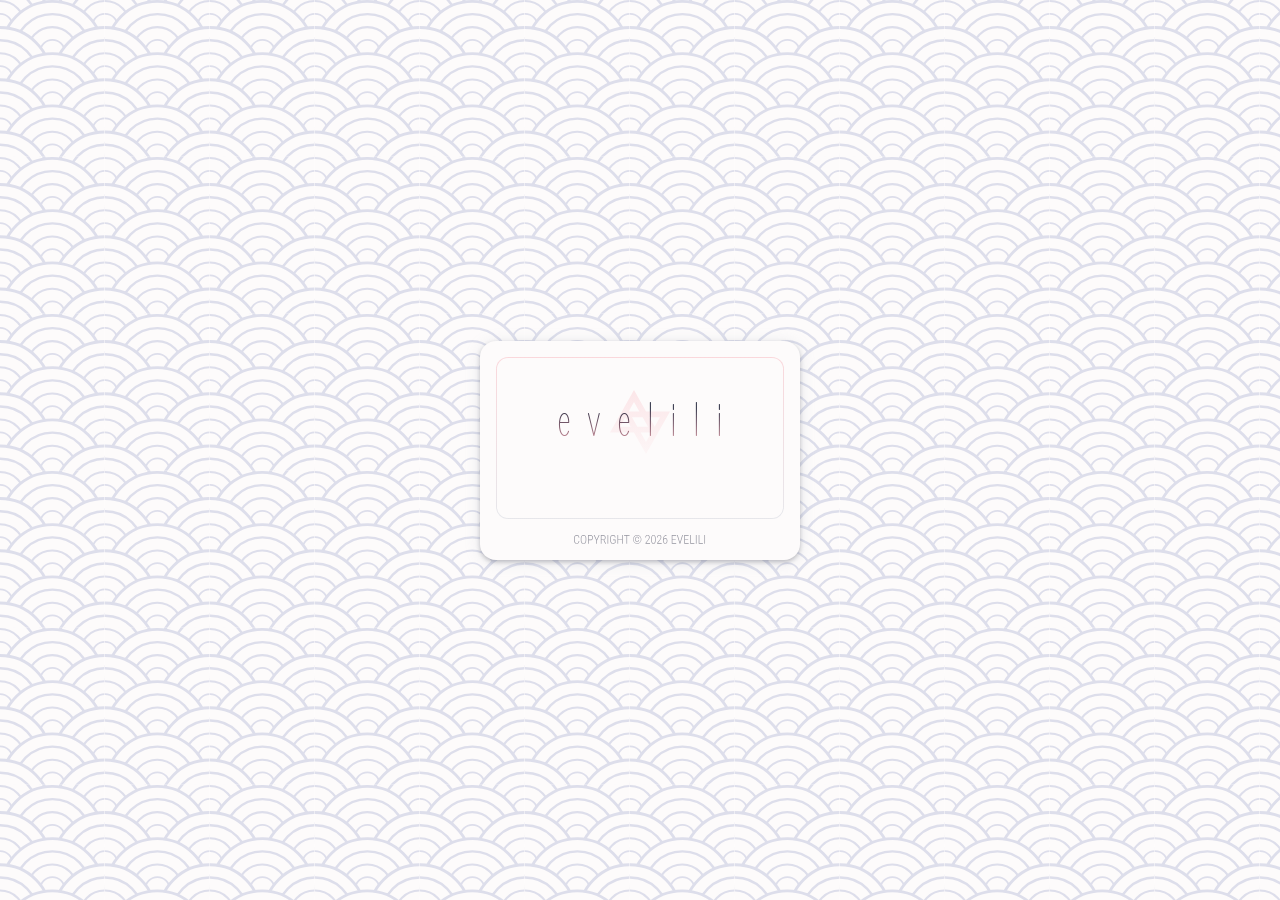
==== index.html @ 87960b1d "main page done" ====
<!DOCTYPE html>
<html>
    <head>
        <meta charset="UTF-8">
        <meta name="viewport" content="width=device-width,initial-scale=1.0">
        <title>Home</title>

        <link rel="preload" href="/assets/bg_pattern.svg" as="image">
        <link rel="preload" href="/assets/logo.svg" as="image">

        <link rel="preload" href="/style.css" as="style">
        <link rel="stylesheet" href="/style.css">

        <link rel="preconnect" href="https://fonts.googleapis.com">
        <link rel="preconnect" href="https://fonts.gstatic.com" crossorigin>
        <link href="https://fonts.googleapis.com/css2?family=Roboto+Condensed:wght@100..900&family=Zen+Loop&display=swap" rel="stylesheet">

        <link rel="icon" href="/assets/logo_icon.svg">

        <script src="/components/card.js" type="text/javascript" defer blocking="render"></script>
    </head>
    <body>
        <main>
            <div class="pagebody">
                
                <card-component class="small">
                    <span slot="title">evelili</span>
                    <a slot="body" href="#">about</a>
                    <a slot="body" href="#">end of elysium</a>
                    <a slot="body" href="#">blog</a>
                    <a slot="body" href="#">faq</a>
                </card-component>

            </div>
        </main>
    </body>
</html>
---- style.css ----
:root, :host {
    --trans-dur: 0.15s;

    --col-light: #FDFBFB;
    --col-midlight: #DDDEEB;
    --col-mid: #8D99AE;
    --col-middark: #94949F;
    --col-dark: #2B2D42;
    --col-accent: #F14F63;

    --col-accent-50: #F14F6380;

    --size-small: 320px;
    --size-med: 480px;
    --size-large: 720px;
}

body {
    margin: 0;
    font-family: 'Roboto Condensed', sans-serif;
    background-image: url(/assets/bg_pattern.svg);
    background-repeat: repeat;
    max-height: 100vh;
    overflow-y: hidden;
}

h1 {
    margin: 0;
    font-size: 48px;
    letter-spacing: 0.33em;
    margin-right: -0.33em;
    font-family: 'Zen Loop', sans-serif;
    font-weight: 400;
    background-image: linear-gradient(var(--col-dark) 25%, var(--col-accent-50));
    color: transparent;
    background-clip: text;
    text-align: center;
}

p {
    margin: 0;
    padding: 0;
}

main {
    box-sizing: border-box;
    height: 100vh;
    overflow-y: scroll;
}

.pagebody {
    box-sizing: border-box;
    display: flex;
    flex-direction: column;
    align-items: center;
    justify-content: center;
    padding: 24px;
    min-height: 100vh;
}

card-component {
    align-content: center;
    justify-items: center;
    min-width: min(100%, var(--size-small));
    width: auto;

    &.small::part(card) {
        max-width: var(--size-small);
    }

    &.medium::part(card) {
        max-width: var(--size-med);
    }

    &.large::part(card) {
        max-width: var(--size-large);
    }
}

.pagecard {
    background-color: var(--col-light);
    border-radius: 16px;
    padding: 16px;
    box-shadow: 0px 2px 16px 0px #8D99Ae33, 0px 2px 4px 0px #14152240;
    display: flex;
    flex-direction: column;
    align-items: center;
    gap: 16px;
    flex-grow: 1;

    box-sizing: border-box;

    min-width: min(100%, var(--size-small));
    width: min(100%, var(--size-small));

    transition: width var(--trans-dur) ease-out;

    &.show-content {
        transition-delay: var(--trans-dur);
        width: calc-size(auto, size);
        @starting-style {
            width: min(100%, var(--size-small));
        }
    }
}

.card-wrapper {
    border-radius: 12px;
    padding: 32px;
    display: flex;
    flex-direction: column;
    align-items: center;
    gap: 32px;
    flex-grow: 1;

    box-sizing: border-box;
    width: 100%;

    border: 1px solid transparent;
    background:
        linear-gradient(var(--col-light), var(--col-light)) padding-box,
        linear-gradient(#f14f6333, #8d99ae33) border-box;
}

.card-title {
    height: 64px;
    background-image: url(/assets/logo.svg);
    background-repeat: no-repeat;
    background-position: center;
    align-content: center;

    h1 {
        opacity: 0;
        transition: opacity var(--trans-dur) ease-out;
    }

    &.show-content {
        h1 {
            transition-delay: var(--trans-dur);
            opacity: 1;
            @starting-style {
                opacity: 0;
            }
        }
    }
}

.card-body {
    display: flex;
    flex-direction: column;
    align-items: center;
    gap: 16px;
    transition: height var(--trans-dur) ease-out, opacity var(--trans-dur) ease-out, width var(--trans-dur) ease-out;
    height: 0px;
    overflow-y: clip;
    opacity: 0;

    ::slotted(a) {
        text-decoration: none;
        font-family: 'Zen Loop', sans-serif;
        font-size: 32px;
        font-weight: 400;

        background-image: linear-gradient(var(--col-dark), var(--col-mid));
        color: transparent;
        background-clip: text;
        text-align: center;
    }

    &.show-content {
        transition-delay: var(--trans-dur);
        height: calc-size(fit-content, size);
        opacity: 1;

        @starting-style {
            height: 0px;
            opacity: 0;
        }
    }
}

a {
    @media(hover: hover) and (pointer: fine) {
        &:hover {
            background-image: linear-gradient(var(--col-dark) 25%, var(--col-accent-50));
        }
    }

    &:active {
        background-image:
            linear-gradient(var(--col-dark) 25%, var(--col-accent-50)),
            linear-gradient(#2b2d4200, var(--col-mid));
        text-decoration: underline;
        text-decoration-thickness: 1px;
        text-underline-offset: 4px;
    }
}
---- style.css ----
:root, :host {
    --trans-dur: 0.15s;

    --col-light: #FDFBFB;
    --col-midlight: #DDDEEB;
    --col-mid: #8D99AE;
    --col-middark: #94949F;
    --col-dark: #2B2D42;
    --col-accent: #F14F63;

    --col-accent-50: #F14F6380;

    --size-small: 320px;
    --size-med: 480px;
    --size-large: 720px;
}

body {
    margin: 0;
    font-family: 'Roboto Condensed', sans-serif;
    background-image: url(/assets/bg_pattern.svg);
    background-repeat: repeat;
    max-height: 100vh;
    overflow-y: hidden;
}

h1 {
    margin: 0;
    font-size: 48px;
    letter-spacing: 0.33em;
    margin-right: -0.33em;
    font-family: 'Zen Loop', sans-serif;
    font-weight: 400;
    background-image: linear-gradient(var(--col-dark) 25%, var(--col-accent-50));
    color: transparent;
    background-clip: text;
    text-align: center;
}

p {
    margin: 0;
    padding: 0;
}

main {
    box-sizing: border-box;
    height: 100vh;
    overflow-y: scroll;
}

.pagebody {
    box-sizing: border-box;
    display: flex;
    flex-direction: column;
    align-items: center;
    justify-content: center;
    padding: 24px;
    min-height: 100vh;
}

card-component {
    align-content: center;
    justify-items: center;
    min-width: min(100%, var(--size-small));
    width: auto;

    &.small::part(card) {
        max-width: var(--size-small);
    }

    &.medium::part(card) {
        max-width: var(--size-med);
    }

    &.large::part(card) {
        max-width: var(--size-large);
    }
}

.pagecard {
    background-color: var(--col-light);
    border-radius: 16px;
    padding: 16px;
    box-shadow: 0px 2px 16px 0px #8D99Ae33, 0px 2px 4px 0px #14152240;
    display: flex;
    flex-direction: column;
    align-items: center;
    gap: 16px;
    flex-grow: 1;

    box-sizing: border-box;

    min-width: min(100%, var(--size-small));
    width: min(100%, var(--size-small));

    transition: width var(--trans-dur) ease-out;

    &.show-content {
        transition-delay: var(--trans-dur);
        width: calc-size(auto, size);
        @starting-style {
            width: min(100%, var(--size-small));
        }
    }
}

.card-wrapper {
    border-radius: 12px;
    padding: 32px;
    display: flex;
    flex-direction: column;
    align-items: center;
    gap: 32px;
    flex-grow: 1;

    box-sizing: border-box;
    width: 100%;

    border: 1px solid transparent;
    background:
        linear-gradient(var(--col-light), var(--col-light)) padding-box,
        linear-gradient(#f14f6333, #8d99ae33) border-box;
}

.card-title {
    height: 64px;
    background-image: url(/assets/logo.svg);
    background-repeat: no-repeat;
    background-position: center;
    align-content: center;

    h1 {
        opacity: 0;
        transition: opacity var(--trans-dur) ease-out;
    }

    &.show-content {
        h1 {
            transition-delay: var(--trans-dur);
            opacity: 1;
            @starting-style {
                opacity: 0;
            }
        }
    }
}

.card-body {
    display: flex;
    flex-direction: column;
    align-items: center;
    gap: 16px;
    transition: height var(--trans-dur) ease-out, opacity var(--trans-dur) ease-out, width var(--trans-dur) ease-out;
    height: 0px;
    overflow-y: clip;
    opacity: 0;

    ::slotted(a) {
        text-decoration: none;
        font-family: 'Zen Loop', sans-serif;
        font-size: 32px;
        font-weight: 400;

        background-image: linear-gradient(var(--col-dark), var(--col-mid));
        color: transparent;
        background-clip: text;
        text-align: center;
    }

    &.show-content {
        transition-delay: var(--trans-dur);
        height: calc-size(fit-content, size);
        opacity: 1;

        @starting-style {
            height: 0px;
            opacity: 0;
        }
    }
}

a {
    @media(hover: hover) and (pointer: fine) {
        &:hover {
            background-image: linear-gradient(var(--col-dark) 25%, var(--col-accent-50));
        }
    }

    &:active {
        background-image:
            linear-gradient(var(--col-dark) 25%, var(--col-accent-50)),
            linear-gradient(#2b2d4200, var(--col-mid));
        text-decoration: underline;
        text-decoration-thickness: 1px;
        text-underline-offset: 4px;
    }
}
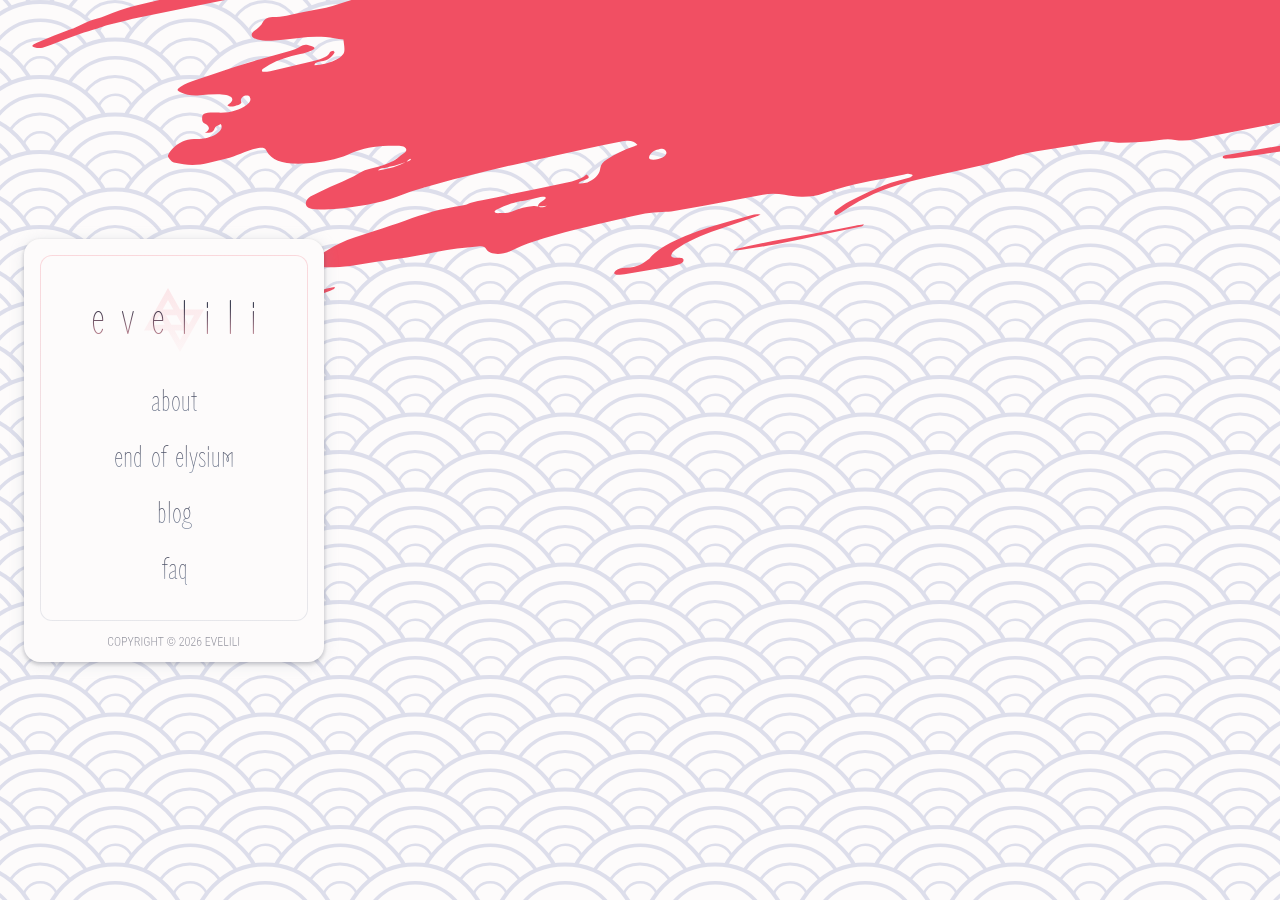
==== commit 3e8f2364: "eoe subsite initial work - also reworked splashes on main site to be inline svg bc it stopped the fl" ====
--- a/index.html
+++ b/index.html
@@ -7,6 +7,7 @@
 
         <link rel="preload" href="/assets/bg_pattern.svg" as="image">
         <link rel="preload" href="/assets/logo.svg" as="image">
+        <!-- <link rel="preload" href="/assets/header_splash.svg" as="image"> -->
 
         <link rel="preload" href="/style.css" as="style">
         <link rel="stylesheet" href="/style.css">
@@ -21,14 +22,38 @@
     </head>
     <body>
         <main>
+            <div class="splash">
+                <svg width="2771" height="373" viewBox="0 0 2771 373" fill="none" xmlns="http://www.w3.org/2000/svg">
+                    <g clip-path="url(#clip0_2047_1234)">
+                        <g clip-path="url(#clip1_2047_1234)">
+                        <path d="M2907.08 -64.9619C2907.23 -63.2765 2907.38 -61.542 2907.53 -59.8567C2901.94 -54.7241 2892.98 -52.4928 2882.4 -52.1671C2874.1 -51.9408 2865.75 -52.1605 2857.7 -52.6058C2840.46 -53.5461 2822.59 -52.0837 2805.45 -52.9336C2804.62 -52.9611 2803.69 -52.8296 2802.76 -52.8481C2790.9 -52.7612 2779.16 -52.6341 2767.31 -52.5473C2753.06 -52.4506 2738.81 -52.4537 2724.58 -52.2584C2719.07 -52.177 2713.32 -51.2749 2708.1 -51.5673C2701.51 -51.9412 2695.08 -51.6789 2688.45 -51.3491C2683.07 -51.0784 2677.39 -50.5328 2672.4 -51.6942C2671.02 -52.0234 2668.96 -51.8428 2667.3 -51.748C2641.48 -50.8398 2615.65 -49.9316 2589.83 -49.0224C2588.06 -48.9688 2586.26 -49.3108 2584.59 -49.4144C2585.24 -51.518 2588.31 -52.087 2590.52 -53.029C2595.03 -54.9219 2594.86 -56.9535 2589.6 -57.5438C2585.72 -57.9529 2581.46 -57.8804 2577.4 -57.9248C2570.21 -58.0456 2564.17 -55.77 2557.63 -54.3992C2551.4 -53.1061 2550.5 -51.4292 2554.05 -48.8925C2554.38 -48.6723 2554.51 -48.3834 2554.97 -47.9246C2551.77 -47.6445 2548.87 -47.4411 2546.09 -47.1481C2536.4 -46.1023 2533.73 -44.5198 2534.24 -39.919C2534.3 -39.176 2534.78 -38.4193 2534.33 -37.6799C2533.52 -36.2115 2533.04 -34.5711 2531.27 -33.3677C2528.32 -31.4114 2528.26 -29.7088 2529.36 -27.8561C2531.44 -24.2925 2535.94 -21.689 2542.91 -20.4505C2548.73 -19.3602 2555.03 -18.6629 2561.32 -18.0643C2576.54 -16.5467 2591.95 -15.2466 2607.27 -13.7391C2616.18 -12.8695 2624.15 -11.0689 2631.03 -8.47416C2639.42 -5.31165 2641.12 -0.166064 2635.32 4.88617C2633.19 6.72 2630.11 8.38744 2627.13 9.99641C2624.15 11.6547 2620.27 12.4437 2616.1 12.3087C2610.36 12.1113 2605.14 13.1662 2599.97 14.6176C2593.57 16.4746 2587.27 18.1744 2580.08 19.1531C2564.96 21.123 2549.97 23.4321 2534.86 25.552C2529.21 26.3453 2523.42 26.7511 2517.66 27.5042C2511.28 28.3615 2510.09 28.9654 2509.53 32.0607C2508.82 35.9182 2505.13 38.9372 2498.38 41.4247C2487.7 45.4051 2478 49.8489 2469.4 54.9957C2464.46 57.9743 2457.47 60.1338 2449.24 60.0037C2445.07 59.9683 2440.91 59.9823 2436.77 60.1443C2407.74 61.2833 2378.91 63.5528 2349.99 67.0799C2348.65 67.2459 2347.3 67.3143 2346.06 67.3725C2342.34 67.5986 2338.61 67.8732 2334.89 68.0993C2333.44 68.1758 2331.99 68.203 2330.22 68.2576C2330.39 66.6446 2330.79 65.2116 2330.77 63.8645C2330.78 61.6153 2329.47 60.8813 2324.78 60.7919C2321.76 60.7558 2318.66 60.9271 2315.55 61.0491C2306.95 61.4518 2298.35 61.9029 2289.65 62.2645C2261.76 63.452 2234.05 64.1762 2206.08 66.72C2202.57 67.0275 2198.93 67.0452 2195.58 66.8392C2190.45 66.438 2187.7 64.7304 2187.07 62.2389C2186.62 60.6798 2187.98 59.5622 2191.02 58.6973C2202.7 55.3797 2214.37 52.0118 2225.93 48.6047C2231.4 46.9769 2231.7 44.4042 2226.59 43.103C2223.83 42.3952 2220.78 42.0128 2217.91 41.3644C2214.19 40.491 2210.12 40.2976 2205.9 40.8161C2200.55 41.4833 2195.76 41.4525 2191.96 39.6368C2187.81 42.0974 2182.5 42.0618 2177.52 42.1972C2159.97 42.6325 2142.57 44.7025 2125.32 47.2589C2109.6 49.5312 2093.91 52.1016 2078.16 54.0769C2049.35 57.6935 2020.51 60.9628 1991.68 64.4314C1978.09 66.0679 1964.42 67.9623 1950.85 69.7479C1949.51 69.9149 1948.19 70.3296 1946.67 70.7122C1956.49 73.5999 1965.79 76.4336 1975.18 79.1091C1982.01 81.0595 1988.83 82.9596 1995.85 84.6944C1999.14 85.5046 2003.01 85.7656 2003.23 88.1938C2003.29 88.8885 2005.21 89.4198 2006.3 90.0231C2008.92 91.4429 2011.84 92.7356 2014.05 94.2402C2016.6 96.0154 2020.1 96.7579 2024.44 96.3793C2028.15 96.0546 2032.06 95.5132 2035.31 94.5807C2070.03 84.8526 2106.42 77.3787 2143.29 70.7602C2145.85 70.2862 2148.51 69.8534 2151.1 69.6774C2152.24 69.6283 2153.64 70.2042 2154.31 70.696C2154.64 70.9163 2153.48 71.8675 2152.68 72.2366C2149.55 73.4087 2146.44 74.6301 2142.98 75.581C2112.04 84.5784 2079.82 92.0393 2047.83 99.8283C2043.35 100.92 2038.98 102.05 2034.3 103.259C2036.41 104.871 2038.08 106.125 2039.86 107.368C2041.3 108.44 2043.21 108.873 2046.32 108.751C2053.48 108.475 2060.14 107.393 2066.97 105.747C2077.26 103.25 2088.13 101.401 2098.76 99.3233C2100.91 98.8859 2103.07 98.6467 2105.23 98.3089C2116.93 96.4864 2128.74 94.7062 2140.43 92.8343C2148.74 91.5086 2156.94 90.0933 2165.43 89.601C2157.59 91.5849 2149.75 93.4691 2141.55 94.9337C2120.26 98.843 2098.83 102.513 2077.53 106.373C2069.44 107.828 2061.36 109.434 2053.28 110.989C2053.2 111.246 2053.12 111.503 2053.14 111.75C2056.09 112.192 2059.04 112.633 2062 113.124C2066.85 113.898 2071.51 114.79 2074.7 116.759C2075.68 117.371 2076.78 117.976 2078.17 118.404C2080.74 119.227 2082.08 120.309 2082.43 121.927C2082.64 123.206 2082.36 124.729 2085.65 125.441C2087.44 124.485 2089.12 123.539 2090.92 122.683C2094.02 121.263 2097.38 121.569 2100.25 122.267C2101.52 122.555 2102.64 123.406 2102.7 124.101C2102.78 126.191 2095.4 131.131 2091.13 132.153C2086.33 133.272 2081.09 134.029 2076.86 135.548C2071.01 137.658 2064.96 138.637 2058.42 138.808C2041.6 139.229 2025.21 138.613 2008.99 137.533C2001.78 137.066 1997.54 134.989 1997.23 131.42C1997.03 129.24 1998.19 126.941 1999.03 124.72C1999.29 124.048 2000.25 123.215 2001.35 122.669C2008.26 119.568 2015.16 116.369 2024.65 115.539C2028.89 115.168 2033.08 114.303 2037.8 113.59C2035.32 110.261 2033.6 107.166 2027.81 105.174C2020.31 107.478 2012.81 109.781 2005.32 112.134C2002.69 112.964 2001.64 114.054 2002.6 115.518C2004.52 118.497 2004.43 118.654 1998.51 119.921C1985.03 122.847 1971.44 125.682 1957.86 128.518C1948.76 130.411 1939.28 131.44 1930.45 133.91C1922.93 136.015 1914.69 135.736 1907.13 134.949C1901.99 134.4 1899.32 132.435 1900.37 130.196C1901.6 127.591 1904.52 125.289 1909.5 124.003C1922.43 120.726 1935.57 117.58 1948.72 114.483C1964.42 110.814 1980.14 107.293 1995.95 103.763C1999.32 103.019 2002.81 102.465 2006.06 101.631C2011.66 100.193 2012.26 98.6925 2007.95 97.0212C2002.03 94.6917 1995.7 92.5979 1989.68 90.3267C1984.95 88.5923 1980.07 88.6703 1974.4 90.4634C1962.15 94.2817 1949.78 98.0096 1937.52 101.728C1929.41 104.184 1922.5 107.236 1916.25 110.729C1913.47 112.27 1910.59 113.87 1907.49 115.24C1903.08 117.174 1900.28 117.219 1896.49 115.602C1892.39 113.912 1891.84 112.313 1895.59 110.037C1898.16 108.464 1901.47 107.026 1904.68 105.746C1914.03 101.982 1924.39 99.1288 1935.21 96.7351C1946.94 94.1122 1958.9 91.6683 1970.75 89.1843C1973.31 88.662 1975.63 87.8589 1975.52 86.5702C1975.45 85.8274 1973.82 85.021 1972.43 84.5931C1963.05 82.0162 1953.68 79.4897 1944.1 77.0801C1938.46 75.6252 1932.43 74.5038 1926.89 72.9412C1920.91 71.265 1914.56 71.1215 1907.46 72.091C1892.35 74.1112 1877.22 76.033 1862.09 77.9041C1844.9 80.0053 1827.7 81.9092 1810.63 84.1996C1793.76 86.4728 1776.88 88.3984 1759.68 89.3511C1749.33 89.906 1738.92 90.9664 1728.64 92.4133C1705 95.6778 1681.49 99.2808 1657.98 102.834C1639.19 105.674 1620.5 108.457 1601.83 111.487C1586.44 113.981 1571.21 116.96 1555.81 119.454C1528.64 123.877 1501.68 128.579 1475.72 134.994C1460.75 138.699 1445.89 142.396 1430.9 145.952C1419.79 148.572 1408.35 149.771 1396.87 149.276C1393.83 149.142 1390.96 148.344 1388.29 147.628C1385.94 146.985 1385.74 145.804 1387.61 144.591C1388.99 143.672 1390.79 142.866 1392.06 141.955C1392.75 141.496 1392.9 140.833 1393.75 139.81C1390.87 140.261 1389.03 140.572 1386.47 140.996C1391.02 137.202 1396.99 135.182 1404.95 134.636C1435.88 132.682 1465.35 127.01 1494.52 120.415C1536.25 110.926 1577.25 100.351 1620.25 92.5461C1624.35 91.7891 1628.49 90.3787 1631.89 88.8328C1634.99 87.413 1638.25 86.5791 1641.94 85.907C1658.95 82.9218 1676.06 79.9285 1693.06 76.9438C1708.64 74.2345 1724.1 71.4349 1739.68 68.7739C1741.42 68.4727 1744.32 68.2197 1745.18 68.6433C1748.88 70.5173 1753.4 69.8224 1758.03 69.2181C1786.3 65.2999 1814.6 61.8277 1843.22 59.5261C1846.94 59.2516 1850.62 58.5795 1854.12 58.1239C1854.91 56.4067 1856.84 54.69 1853.34 53.8473C1848.12 52.6049 1843.02 51.2531 1836.31 51.8397C1821.24 53.2066 1806.27 54.5644 1791.9 58.0671C1789.46 58.6798 1785.85 58.9967 1783.63 58.5902C1780.36 58.0278 1777.37 58.339 1774.07 58.7763C1764.94 60.1246 1755.69 61.3826 1746.54 62.7312C1743.56 63.1412 1741.18 63.2 1738.7 62.2182C1736.86 61.4794 1733.7 60.9571 1731.1 61.0839C1717.85 61.8424 1704.51 62.6589 1691.3 63.814C1656.09 66.8904 1621.05 70.7513 1586.17 75.0988C1572.38 76.803 1558.47 78.3684 1544.69 80.2708C1516.02 84.276 1487.46 88.4188 1458.81 92.5718C1442.88 94.9128 1426.96 97.2035 1411.06 99.7912C1394.13 102.569 1377.46 105.774 1360.53 108.502C1344.93 110.964 1329.19 113.038 1313.75 116.086C1274.28 123.88 1234.68 131.437 1195.1 139.142C1188.24 140.49 1181.63 140.968 1175.08 139.892C1170.12 139.077 1164.93 139.18 1159.49 140.006C1146.55 141.985 1133.51 142.725 1120.51 142.763C1117.5 142.777 1114.45 142.493 1111.91 141.966C1107.04 140.994 1102.03 140.832 1096.6 141.706C1076.59 144.904 1056.58 148.1 1036.68 151.337C1028.88 152.618 1021.32 154.178 1014.03 156.413C1005.43 159.113 996.498 161.742 987.424 163.882C966.934 168.621 946.208 173.129 925.482 177.637C900.062 183.155 877.53 190.817 858.994 201.327C852.76 204.919 846.947 208.723 841.026 212.387C839.546 213.315 837.859 214.211 836.073 215.216C833 213.337 834.202 211.634 836.36 210.098C840.562 207.034 844.555 203.887 849.629 201.247C858.088 196.812 867.286 192.562 876.387 188.47C885.6 184.319 895.914 180.92 907.121 178.243C908.347 177.935 909.884 177.701 910.669 177.183C911.654 176.548 913.012 175.381 912.551 174.921C911.876 174.281 909.759 173.917 908.081 173.714C907.025 173.606 905.519 174.138 904.292 174.394C898.564 175.594 892.967 176.982 887.127 177.942C864.657 181.604 843.026 186.441 823.148 193.423C816.484 195.753 808.788 196.975 801.272 196.733C795.544 196.584 789.853 195.783 784.671 194.837C777.692 193.549 770.701 193.261 762.92 194.69C753.093 196.548 743.264 198.356 733.436 200.164C713.676 203.788 693.916 207.414 674.037 210.899C670.248 211.579 666.188 211.634 662.158 211.937C656.486 212.433 650.559 212.5 645.132 213.475C636.325 215.043 627.766 217.14 619.202 219.137C590.036 225.881 560.863 232.476 533.773 241.486C525.781 244.132 518.162 247.345 511.271 250.743C501.394 255.553 489.7 254.977 486.161 249.043C484.576 246.435 483.184 245.907 477.31 246.52C463.911 247.991 450.265 248.934 437.185 251.725C420.855 255.25 404.237 258 387.374 260.273C374.931 261.959 362.66 264.331 350.114 265.977C343.22 266.879 335.963 267.213 329.008 267.322C322.979 267.399 317.864 266.048 316.475 263.173C315.073 260.248 315.107 257.099 320.483 254.282C323.566 252.664 326.326 250.975 328.991 249.244C336.068 244.529 344.569 240.64 354.373 237.387C360.95 235.213 367.736 233.122 374.303 230.95C384.82 227.483 395.561 224.198 405.635 220.471C423.274 213.984 441.515 208.395 462.387 205.523C463.926 205.337 465.784 205.126 466.671 204.598C470.925 202.079 476.578 201.336 482.102 200.204C512.042 193.991 541.972 187.779 571.791 181.377C575.78 180.529 579.36 178.718 582.766 177.222C584.278 176.591 585.011 175.527 586.384 174.509C589.942 177.194 589.588 177.925 585.176 179.808C582.773 180.867 579.305 181.57 578.429 183.445C585.285 183.445 587.621 182.791 591.565 180.249C597.485 176.535 599.832 172.435 600.285 168.15C600.623 164.873 602.858 161.882 607.199 159.205C615.095 154.32 623.536 149.687 634.363 146.243C635.484 145.896 636.477 145.458 637.494 145.071C633.571 140.669 629.437 139.882 620.033 141.752C608.276 144.078 596.519 146.404 584.975 148.912C560.885 154.163 536.9 159.455 513.034 164.888C497.936 168.304 483.068 172.05 468.104 175.706C463.313 176.873 458.404 177.902 453.742 179.209C434.649 184.623 415.1 189.428 397.5 196.41C378.7 203.796 356.271 206.655 334.215 209.033C327.919 209.682 321.456 209.449 315.189 209.247C309.346 209.058 306.271 207.13 305.915 204.313C305.55 201.249 307.05 198.172 311.924 195.698C320.008 191.696 328.185 187.684 336.909 183.975C344.73 180.644 352.459 177.323 358.975 173.307C362.531 171.148 366.724 169.183 372.049 168.219C380.652 166.718 387.157 163.752 393.66 160.736C395.16 160.055 396.217 159.115 397.39 158.263C399.635 156.568 401.668 154.743 404.119 153.08C408.436 150.055 406.121 146.163 399.22 145.816C393.889 145.533 388.287 145.723 382.802 146.003C369.654 146.752 358.261 149.696 348.268 154.465C346.78 155.194 345.063 155.844 343.343 156.443C331.219 160.5 318.112 162.844 304.436 163.539C283.616 164.56 272.041 160.627 266.738 151.201C266.493 150.724 266.236 150.197 265.888 149.728C264.475 147.854 262.561 147.422 258.349 148.089C253.019 148.905 248.471 150.5 244.16 152.326C239.543 154.277 234.825 156.238 229.655 157.739C223.058 159.664 215.892 160.989 209.186 162.775C196.874 165.948 185.684 165.328 175.071 162.859C173.365 162.459 172.042 161.576 171.132 160.705C169.896 159.665 169.069 158.538 168.342 157.354C167.977 156.686 167.802 155.902 168.055 155.232C170.312 150.14 174.691 145.511 182.572 141.577C185.96 139.882 189.626 138.963 194.089 138.921C195.862 138.917 197.535 138.971 199.298 138.966C212.794 138.686 225.194 130.56 220.778 124.054C218.889 125.068 216.877 125.843 215.72 126.843C214.751 127.677 214.638 128.736 214.097 129.683C212.748 132.147 211.335 132.67 204.897 132.834C210.833 129.268 209.74 126.317 204.715 123.56C203.189 122.744 202.342 121.37 202.232 120.131C201.718 114.282 202.679 112.201 216.449 112.596C216.654 112.577 216.861 112.61 217.067 112.591C229.726 113.333 239.123 110.214 246.584 105.018C250.31 102.444 251.215 99.7183 249.817 96.8934C248.916 94.9247 244.477 95.3125 242.827 96.6556C241.666 97.5562 241.133 98.7017 240.915 99.7195C240.678 100.54 241.268 101.387 241.341 102.229C241.42 104.271 238.165 105.154 235.111 105.92C232.161 106.678 229.075 107.147 227.354 105.3C228.046 104.79 228.73 104.33 229.309 103.831C235.342 99.058 232.088 95.1469 221.627 94.4634C220.16 94.3911 218.6 94.3286 217.035 94.3653C211.342 94.6126 205.521 94.7216 199.849 95.2177C192.1 95.8948 186.179 94.7642 181.092 92.5116C176.552 90.5617 176.444 89.3718 180.58 86.713C184.713 84.0048 189.942 81.8998 195.706 80.0474C201.787 78.1178 207.741 76.0993 213.702 73.9805C228.734 68.6207 244.101 63.6317 260.263 59.2234C270.427 56.4867 280.575 53.6022 290.516 50.6855C293.656 49.7623 296.669 48.4995 299.155 47.1839C304.824 44.1907 305.13 44.1139 311.123 46.0377C315.196 47.3799 315.716 48.5827 311.713 50.3816C308.306 51.8782 304.265 53.2301 300.174 54.0869C288.539 56.6513 278.119 59.9597 269.371 64.6699C266.887 66.0349 264.625 67.5316 262.684 69.05C261.903 69.6678 261.602 70.9425 262.258 71.3842C263.029 71.8659 265.315 71.7664 266.973 71.7221C268.015 71.7304 269.127 71.4328 270.149 71.1944C285.039 67.7456 299.932 64.3967 314.6 60.8172C322.037 59.0179 328.582 56.5486 330.072 52.1235C330.239 51.6593 332.182 51.24 333.394 50.8345C333.758 51.4514 334.855 52.1051 334.484 52.6371C331.79 56.3177 329.627 60.1038 320.071 61.4878C316.983 61.9069 314.394 63.2316 314.459 65.1738C329.074 64.4968 343.385 58.0513 344.268 51.5318C344.84 47.3864 343.753 43.2865 343.419 39.4194C340.05 38.9647 337.212 38.6144 334.472 38.154C323.172 36.2945 311.418 36.3229 298.975 37.9596C290.029 39.1418 280.943 39.8861 271.849 40.6801C266.588 41.1398 261.853 40.5552 257.592 39.4286C251.309 37.7304 250.007 34.6988 253.762 31.273C254.629 30.4982 256.024 29.7773 256.891 29.0026C258.535 27.5101 260.169 26.0191 261.492 24.5049C262.339 23.4814 262.656 22.3556 263.399 21.2918C265.911 17.9749 268.836 16.8207 275.606 16.9783C280.713 17.0813 285.101 16.1481 289.803 15.0883C297.346 13.3807 304.902 11.7211 312.685 10.3415C321.81 8.74509 330.585 6.87971 338.765 4.01747C349.671 0.217066 361.355 -2.95143 373.759 -5.08358C380.724 -6.29248 387.128 -6.80237 392.267 -4.00425C395.32 -2.37325 400.019 -2.18532 404.952 -2.8653C407.731 -3.25808 409.83 -4.19065 409.823 -5.43905C409.953 -8.74658 409.867 -12.0355 409.381 -15.2894C409.116 -17.064 406.528 -18.1366 402.561 -18.3393C397.861 -18.5777 393.247 -18.973 388.443 -19.2023C366.917 -20.2189 345.605 -18.8558 324.277 -14.1946C313.142 -11.7732 301.675 -9.67197 290.323 -7.53092C277.834 -5.19132 265.083 -3.4778 252.154 -3.74631C246.528 -3.90364 241.17 -3.28562 235.861 -2.17253C204.37 4.17553 172.667 10.3926 141.294 16.8794C129.847 19.2284 118.878 22.2351 107.791 25.1022C104.125 26.021 101.027 27.4912 97.4817 28.6002C91.6144 30.4607 85.2899 31.9625 79.6462 34.0041C69.963 37.4471 60.7149 41.2021 51.2533 44.7757C48.4272 45.8219 45.6133 46.9172 42.5581 47.6341C39.0955 48.4863 33.5088 47.7252 32.6777 46.4993C31.4744 44.7063 34.5098 43.7417 36.9108 42.6335C37.2133 42.4569 37.6202 42.3216 38.0172 42.1867C48.4789 38.0765 58.7188 33.8347 69.2993 29.8644C80.073 25.8257 88.2171 20.1696 100.978 17.4061C102.409 17.0818 103.486 16.3886 104.901 15.9144C115.092 12.2777 124.494 7.95994 136.143 5.49392C144.212 3.78975 151.923 1.61691 159.886 -0.176973C171.815 -2.86824 183.859 -5.51857 196.036 -7.9317C206.769 -10.0685 217.294 -12.286 227.095 -15.5901C229.214 -16.275 231.55 -16.9281 233.92 -17.2349C238.341 -17.822 241.768 -19.0697 245.057 -20.6566C249.259 -22.6715 253.45 -24.6859 257.639 -26.7498C259.034 -27.4707 260.209 -28.2729 261.487 -29.0841C260.728 -29.5168 260.269 -29.9269 259.961 -29.8996C255.538 -29.363 252.012 -30.4035 248.132 -30.7632C241.945 -31.3217 235.588 -31.4652 229.242 -30.2616C223.919 -29.2469 218.834 -27.9538 213.647 -26.6506C200.605 -23.4142 187.573 -20.1773 174.66 -16.8016C158.899 -12.6768 143.369 -8.1733 127.486 -4.28817C114.545 -1.10935 101.806 -0.445931 90.943 -4.59062C85.4503 -6.65749 85.0305 -7.91984 88.6791 -11.4342C93.5698 -16.1575 100.855 -19.7399 109.857 -22.6751C120.374 -26.1408 130.555 -29.7783 140.744 -33.4654C150.323 -36.9487 159.897 -40.5327 169.254 -44.1466C173.277 -45.6978 177.506 -47.2652 180.877 -49.1584C183.651 -50.749 185.449 -52.8042 187.054 -54.7427C187.615 -55.4407 186.683 -56.6081 185.59 -57.1618C184.063 -57.9773 182.153 -57.2603 180.346 -56.5039C174.319 -53.9794 167.899 -53.6184 161.65 -54.9694C154.122 -56.6093 152.613 -60.7229 158.33 -64.3191C160.304 -65.5397 163.134 -66.486 165.771 -67.3662C171.025 -69.0742 176.501 -70.6515 181.768 -72.3105C184.304 -73.131 187.134 -74.0774 185.944 -75.771C184.759 -77.3657 181.7 -76.7487 179.126 -76.3742C175.642 -75.8202 172.265 -75.1754 168.782 -74.571C161.706 -73.3042 157.768 -74.3576 156.738 -77.8143C155.724 -81.121 158.59 -84.068 163.682 -86.5111C166.768 -88.0303 170.277 -89.5349 174.028 -90.6621C182.143 -93.0692 185.93 -96.1971 184.713 -100.486C184.705 -100.685 184.482 -100.865 184.242 -101.194C180.536 -101.869 176.948 -101.305 173.214 -100.03C168.152 -98.3893 162.983 -96.8887 157.684 -95.5265C150.467 -93.6469 143.115 -92.056 136 -90.1856C126.743 -87.7283 117.122 -85.889 107.255 -84.527C102.014 -83.8186 96.6316 -83.5482 91.3421 -83.2865C86.8971 -83.047 83.7846 -84.0735 82.9161 -85.7454C81.9002 -87.755 84.5915 -89.0889 87.7239 -90.2119C91.1524 -91.4102 94.8146 -92.4289 98.3602 -93.5379C100.184 -94.097 101.891 -94.7464 103.714 -95.3549C101.082 -95.6741 98.7245 -95.3182 96.8286 -95.5523C93.5649 -95.9657 91.0034 -95.5422 88.0726 -94.5373C83.6242 -93.0501 79.167 -92.8596 75.094 -94.2017C72.3144 -95.1576 69.4129 -95.0034 65.8315 -94.291C60.7144 -93.2946 55.3525 -92.7765 50.0969 -92.1676C46.8001 -91.8291 43.5521 -92.0946 42.6853 -93.7171C41.3357 -96.0963 37.6827 -96.1761 33.4631 -95.7072C29.9524 -95.3017 26.4821 -94.6482 23.0904 -94.1019C20.7344 -93.6965 18.3825 -93.1913 16.0211 -92.9343C10.0318 -92.362 6.93565 -93.2397 5.15502 -95.8312C4.43657 -96.817 4.24022 -97.8983 3.43113 -98.827C2.05074 -100.404 0.461158 -100.715 -3.3117 -99.8857C-7.09452 -99.0553 -10.8655 -98.1767 -14.4147 -97.1676C-29.9462 -92.7135 -45.2544 -88.0793 -60.8964 -83.8158C-67.1002 -82.1248 -74.0848 -81.1646 -80.7374 -79.8842C-81.9648 -79.6276 -83.2968 -79.4113 -84.6268 -79.1444C-88.2121 -78.5319 -91.8762 -77.5627 -95.4972 -77.3457C-112.148 -76.2407 -123.884 -71.2194 -133.717 -64.7167C-136.562 -62.8191 -136.329 -61.3412 -133.802 -59.7147C-132.024 -58.5212 -129.589 -57.9357 -126.347 -57.8184C-114.657 -57.3422 -102.999 -58.5104 -91.5299 -60.5622C-85.079 -61.7245 -78.6319 -62.9877 -72.1829 -64.2005C-69.6235 -64.6734 -67.8387 -64.3803 -66.9089 -63.2634C-66.0856 -62.2363 -66.9368 -61.3126 -68.9766 -60.7349C-72.115 -59.7611 -75.2389 -58.689 -78.6148 -57.9949C-88.3207 -55.9482 -98.1172 -53.8433 -108.063 -52.1246C-118.417 -50.321 -128.864 -48.5087 -139.38 -47.3907C-152.267 -46.0142 -161.031 -48.6953 -165.138 -54.1284C-167.134 -56.7013 -165.988 -59.0489 -162.451 -61.4557C-159.203 -63.5875 -155.965 -65.7189 -153.027 -67.8726C-148.827 -70.9866 -143.855 -73.6188 -137.821 -75.9446C-129.369 -79.2297 -121.47 -82.9667 -115.298 -87.3517C-112.76 -89.1725 -110.039 -90.2581 -105.509 -90.705C-99.6225 -91.2691 -95.1052 -93.1126 -93.0771 -96.1356C-91.3299 -98.6858 -92.9139 -100.196 -97.7693 -100.97C-99.2419 -101.191 -100.938 -101.592 -101.723 -102.173C-105.928 -105.052 -107.195 -105.29 -114.43 -103.609C-122.186 -101.783 -129.814 -99.8671 -137.454 -98.0011C-142.042 -96.9014 -143.19 -97.0004 -145.64 -98.7846C-146.52 -99.4064 -147.219 -100.145 -148.012 -100.924C-147.215 -101.393 -146.736 -101.785 -145.921 -102.056C-133.663 -105.824 -121.764 -110.11 -108.922 -113.181C-94.0483 -116.777 -80.5157 -121.457 -65.8651 -125.233C-62.3121 -126.144 -59.2464 -126.861 -55.1623 -126.569C-47.9475 -126.101 -42.4624 -128.777 -42.2812 -132.64C-45.2606 -133.428 -48.7447 -132.873 -51.8283 -132.354C-69.3552 -129.374 -86.898 -126.542 -103.459 -122.048C-106.204 -121.309 -108.679 -121.043 -110.638 -122.12C-112.608 -123.197 -112 -124.548 -109.805 -125.639C-106.515 -127.225 -102.903 -128.74 -99.2764 -130.155C-94.2511 -132.192 -88.263 -133.865 -84.0955 -136.226C-75.3763 -141.134 -65.4107 -145.001 -53.7959 -147.814C-26.195 -154.522 0.937603 -161.887 29.241 -167.757C35.9926 -169.145 37.787 -172.349 32.82 -174.412C31.2068 -175.07 28.7651 -175.556 26.4884 -175.506C21.2816 -175.502 17.4623 -176.416 14 -177.961C5.33163 -181.899 -5.65543 -182.587 -17.9804 -180.81C-26.7166 -179.547 -35.3017 -177.848 -44.0417 -176.684C-48.9871 -176.053 -54.5548 -175.516 -58.967 -176.029C-65.803 -176.831 -72.0051 -176.438 -78.9622 -175.031C-90.4114 -172.732 -102.066 -170.415 -113.772 -168.643C-121.471 -167.471 -129.648 -166.956 -137.436 -166.775C-145.111 -166.603 -147.253 -168.414 -145.178 -172.091C-143.101 -175.719 -140.609 -179.283 -137.902 -182.865C-137.069 -183.987 -135.524 -185.371 -133.585 -185.89C-126.793 -187.832 -121.841 -190.712 -116.133 -193.209C-114.622 -193.89 -112.575 -194.268 -110.749 -194.778C-100.379 -197.532 -89.7901 -200.205 -79.5393 -203.099C-65.4331 -207.079 -51.5559 -211.388 -36.5076 -214.202C-32.0033 -215.045 -27.5012 -215.937 -22.9911 -216.632C-17.6507 -217.448 -12.918 -216.912 -8.94202 -215.412C-3.99318 -213.547 -3.68914 -211.276 -8.7831 -208.883C-12.6838 -207.094 -17.0116 -205.417 -21.6975 -204.208C-33.3972 -201.189 -45.3203 -198.348 -57.2613 -195.707C-74.7003 -191.785 -90.9945 -186.516 -108.776 -182.914C-112.561 -182.134 -115.706 -180.011 -118.786 -178.344C-119.575 -177.925 -119.074 -176.97 -119.097 -175.969C-105.05 -177.196 -91.5732 -177.725 -78.5073 -180.615C-71.5767 -182.17 -63.5541 -183.22 -59.8604 -187.439C-59.0113 -188.412 -56.2682 -189.2 -54.1519 -189.936C-51.5275 -190.864 -48.5769 -191.621 -45.9526 -192.55C-39.2888 -194.879 -32.2988 -197.039 -26.0783 -199.631C-19.4524 -202.407 -12.4587 -204.467 -4.45612 -205.765C-3.02136 -205.991 -1.58826 -206.266 0.050102 -206.559C-0.226881 -209.731 -0.177454 -212.732 -0.845633 -215.62C-1.54987 -218.905 -4.81894 -221.865 -2.74211 -225.493C-8.43177 -226.244 -13.846 -226.27 -19.4175 -225.834C-21.5859 -225.644 -23.972 -225.486 -25.8574 -225.72C-29.6492 -226.188 -30.6367 -227.999 -27.7418 -229.401C-23.1438 -231.55 -21.0742 -234.03 -19.8605 -236.782C-19.0727 -238.549 -17.1327 -240.118 -13.6486 -240.672C-5.44218 -242.038 0.669737 -244.77 6.75354 -247.698C11.148 -249.78 16.1425 -251.015 22.074 -250.935C28.0164 -250.855 29.7217 -251.554 30.7257 -254.388C31.1478 -255.474 30.9536 -256.506 30.9628 -257.605C30.999 -259.606 30.9222 -261.597 30.9188 -264.094C29.4358 -264.314 27.1917 -265.017 24.6974 -264.999C21.0584 -264.98 17.2297 -264.795 13.6326 -264.231C4.70689 -262.802 -3.98104 -261.094 -12.9007 -259.515C-18.1244 -258.61 -20.0561 -259.24 -19.2415 -261.907C-18.6874 -263.854 -17.6074 -265.797 -16.3183 -267.657C-13.9029 -271.064 -9.25003 -273.669 -2.43152 -275.463C5.80549 -277.631 13.5959 -280.16 21.8348 -282.279C30.6848 -284.601 39.5406 -286.772 48.6319 -288.716C54.3494 -289.915 59.9941 -290.857 64.6753 -293.264C67.1628 -294.53 70.8309 -295.401 74.0917 -296.135C78.4875 -297.118 83.1122 -297.772 87.6025 -298.714C92.8079 -299.819 98.1266 -300.932 103.195 -302.374C109.998 -304.317 116.335 -306.819 123.361 -308.581C140.454 -312.923 157.903 -316.844 175.111 -321.145C198.413 -327.027 223.014 -331.324 245.733 -337.905C249.29 -338.965 253.29 -339.514 257.071 -340.394C264.615 -342.102 272.169 -343.811 279.606 -345.609C292.54 -348.687 305.018 -352.375 318.688 -354.319C328.131 -355.694 336.789 -357.898 342.883 -361.927C346.826 -364.469 351.688 -365.943 357.407 -367.092C367.641 -369.085 377.978 -371.087 388.199 -373.13C403.74 -376.285 419.63 -378.923 434.225 -383.345C435.438 -383.7 436.543 -384.196 437.752 -384.651C435.016 -385.012 432.63 -384.854 430.27 -384.547C420.199 -383.167 410.129 -381.738 400.044 -380.407C394.392 -379.663 388.608 -379.108 382.94 -378.513C381.912 -378.423 380.75 -378.622 378.765 -378.747C392.432 -384.237 407.482 -387.001 422.494 -390.21C420.262 -391.962 417.48 -391.62 414.498 -391.16C400.331 -389.022 386.164 -386.885 371.995 -384.798C368.498 -384.292 364.984 -383.986 361.364 -383.719C360.337 -383.629 358.643 -383.981 358.399 -384.409C358.146 -384.837 358.908 -385.653 359.808 -386.131C360.898 -386.725 362.315 -387.149 363.744 -387.523C369.75 -388.997 375.756 -390.471 381.893 -391.756C394.864 -394.438 407.86 -396.973 420.843 -399.606C426.154 -400.669 431.136 -401.953 436.815 -402.549C440.52 -402.973 445.113 -403.924 447.197 -406.303C442.244 -405.871 437.72 -405.276 433.148 -405.126C426.414 -404.886 420.053 -403.782 413.614 -402.57C405.424 -401.055 397.238 -399.44 388.889 -398.561C377.346 -397.352 366.049 -395.666 354.888 -393.641C352.226 -393.159 349.413 -393.113 346.114 -392.824C346.551 -393.811 346.481 -394.555 347.079 -394.807C348.795 -395.506 350.808 -396.232 352.856 -396.611C358.573 -397.81 364.529 -398.729 370.142 -399.969C377.492 -401.61 384.602 -403.58 391.954 -405.171C405.84 -408.183 419.708 -411.392 434.306 -413.317C440.584 -414.166 446.809 -415.559 452.934 -416.893C463.549 -419.169 473.831 -421.766 484.567 -423.854C514.952 -429.755 545.337 -435.656 573.593 -444.369C576.935 -445.41 580.293 -446.302 584.381 -445.911C585.747 -445.781 588.695 -446.587 589.27 -447.187C590.22 -448.219 590.211 -449.517 589.812 -450.531C589.19 -451.675 586.784 -451.765 584.426 -451.409C575.91 -450.065 569.953 -451.592 565.021 -454.358C563.819 -455.052 562.516 -455.687 561.213 -456.322C556.754 -458.579 554.621 -461.49 555.265 -464.842C555.844 -467.739 556.949 -470.633 558.352 -473.552C559.578 -476.257 561.424 -478.915 562.859 -481.537C564.92 -485.313 563.698 -486.255 556.152 -485.696C550.672 -485.267 545.123 -484.532 539.799 -483.567C531.39 -482.084 523.13 -480.263 514.841 -478.639C463.484 -468.708 412.122 -458.924 360.886 -448.803C335.519 -443.79 310.53 -438.06 285.296 -432.808C281.408 -432.019 277.066 -431.789 272.921 -431.528C270.751 -431.387 268.649 -431.603 268.02 -432.946C267.485 -434.248 268.333 -435.272 270.328 -436.195C276.438 -438.977 282.884 -441.338 290.559 -442.858C297.621 -444.223 304.666 -445.738 311.255 -447.613C322.219 -450.719 333.499 -452.603 345.416 -453.195C355.87 -453.759 366.163 -455.008 376.292 -457.042C409.102 -463.706 441.811 -470.31 474.5 -477.162C490.538 -480.512 507.401 -482.784 522.834 -487.129C524.263 -487.504 525.919 -487.599 527.352 -487.873C538.309 -489.83 549.266 -491.787 560.234 -493.744C566.276 -494.822 572.219 -495.79 578.274 -496.769C580.745 -497.134 583.004 -497.382 583.671 -499.338C570.24 -497.115 557.309 -494.987 544.391 -492.809C531.574 -490.69 518.858 -488.63 506.043 -486.461C493.33 -484.301 480.632 -482.042 468.024 -479.843C467.799 -480.072 467.664 -480.361 467.439 -480.59C469.466 -481.217 471.373 -482.033 473.522 -482.47C480.056 -483.891 486.694 -485.269 493.244 -486.541C512.065 -490.183 530.888 -493.777 549.722 -497.37C564.449 -500.206 579.308 -502.852 594.02 -505.836C599.647 -506.977 604.777 -508.974 610.15 -510.542C615.33 -512.043 620.482 -513.743 625.889 -514.964C639.056 -517.912 652.769 -519.261 666.492 -520.61C678.665 -521.774 690.842 -522.839 702.889 -524.341C712.657 -525.594 722.66 -526.618 731.535 -529.89C733.345 -530.548 735.713 -530.905 737.865 -531.243C755.734 -533.903 773.604 -536.564 791.581 -539.084C812.552 -542.065 833.636 -544.757 854.058 -549.139C856.104 -549.567 858.562 -549.981 860.06 -550.711C863.157 -552.231 865.915 -553.971 868.687 -555.611C875.205 -559.577 881.144 -560.645 889.898 -559.312C893.901 -558.713 897.819 -557.907 901.443 -556.975C906.649 -555.683 912.199 -555.318 918.384 -555.908C925.711 -556.549 932.949 -557.081 940.27 -557.871C944.913 -558.326 949.659 -558.792 953.939 -559.815C961.173 -561.546 968.599 -562.295 976.127 -563.052C979.426 -563.341 982.705 -563.877 985.999 -564.265C992.998 -565.127 1000.08 -566.344 1007.11 -566.71C1026.07 -567.617 1044.61 -569.737 1063.19 -572.609C1073.15 -574.178 1083.2 -575.756 1093.16 -577.326C1095.31 -577.664 1097.58 -577.912 1099.61 -578.439C1103.69 -579.494 1107.82 -579.756 1111.99 -579.571C1121.29 -579.235 1130.46 -580.186 1139.71 -581.494C1146.5 -582.437 1153.31 -583.032 1160.23 -583.587C1165.09 -583.962 1169.98 -583.939 1174.84 -584.264C1193.65 -585.658 1212.44 -587.301 1231.27 -588.497C1242.45 -589.223 1252.72 -590.621 1261.73 -594.705C1263.73 -595.628 1266.39 -596.21 1268.71 -596.963C1272.74 -597.315 1276.66 -597.658 1280.69 -598.009C1283.07 -596.919 1286.02 -597.726 1288.7 -597.961C1295.1 -598.52 1301.58 -599.386 1307.91 -599.54C1316.43 -599.685 1324.9 -599.176 1333.44 -599.173C1340.82 -599.169 1348.42 -599.084 1355.75 -599.775C1361.01 -600.284 1364.66 -600.104 1367.46 -597.852C1372.14 -600.209 1377.09 -600.691 1382.55 -600.169C1389.69 -599.494 1396.99 -599.134 1404.22 -598.667C1406.94 -598.505 1409.76 -598.352 1412.58 -598.248C1415.92 -598.091 1419.38 -597.744 1422.8 -597.943C1444.74 -599.261 1466.56 -600.669 1488.49 -602.086C1494.7 -602.479 1498.32 -603.944 1500.67 -606.796C1502.74 -609.324 1510.03 -610.461 1512.91 -608.415C1515.67 -606.509 1519.11 -606.46 1523.56 -606.799C1534.2 -607.53 1544.77 -608.054 1555.34 -608.578C1563.73 -609.011 1572.14 -609.196 1580.53 -609.58C1589.44 -610.009 1598.21 -610.925 1606.79 -612.674C1614.15 -614.166 1618.04 -613.707 1621.37 -611.301C1617.01 -609.972 1614.74 -609.723 1608.64 -609.439C1598.27 -608.933 1587.8 -608.518 1577.48 -607.566C1560.66 -606.046 1543.96 -604.336 1527.12 -604.114C1524.11 -604.1 1521.45 -603.617 1520.71 -601.306C1523.45 -600.946 1526.1 -600.428 1529.02 -600.284C1535.07 -600.014 1541.3 -600.209 1547.27 -599.831C1561.8 -599.003 1576.43 -598.184 1591.54 -599.056C1601.68 -599.642 1611.39 -598.094 1621.69 -599.243C1623.14 -599.42 1624.63 -599.05 1626.19 -598.987C1636.87 -598.272 1647.44 -597.498 1658.76 -598.837C1672.15 -600.407 1685.67 -601.638 1699.05 -603.307C1709.96 -604.66 1721.29 -605.9 1729.72 -610.731C1729.16 -612.281 1726.15 -612.218 1723.75 -612.308C1713.96 -612.501 1704.17 -612.594 1694.39 -612.589C1690.75 -612.57 1687.51 -612.687 1685.01 -613.966C1681.42 -615.8 1676.67 -616.584 1671.16 -616.502C1667.21 -616.456 1663.18 -616.204 1659.25 -615.861C1649.65 -615.022 1640.19 -614.894 1631.25 -616.061C1625.25 -616.835 1619.09 -617.145 1612.66 -616.933C1610.69 -616.861 1608.71 -616.937 1606.81 -617.121C1605.77 -617.23 1605 -617.662 1604.04 -617.928C1604.63 -618.329 1604.92 -618.604 1605.23 -618.631C1606.25 -618.82 1607.38 -619.068 1608.42 -619.059C1617.26 -618.983 1626.1 -620.205 1634.85 -621.32C1637.93 -621.739 1641.05 -621.861 1644.16 -621.983C1652.04 -622.222 1660.03 -622.421 1667.94 -622.463C1689.87 -622.632 1711.73 -622.494 1733.64 -622.961C1760.33 -623.496 1786.58 -623.043 1812.78 -622.086C1823.22 -621.7 1829.25 -619.33 1831.03 -614.442C1831.45 -613.23 1831.77 -611.959 1831.88 -610.67C1832.17 -606.101 1828.75 -603.604 1819.17 -602.418C1807.14 -600.917 1795.3 -598.284 1783.07 -597.864C1780.68 -597.805 1778.21 -597.439 1777 -595.835C1778.06 -595.529 1778.83 -595.047 1779.99 -594.948C1791.94 -593.845 1803.91 -592.693 1816.57 -593.001C1820.92 -593.132 1824.94 -593.682 1828.33 -595.327C1833.92 -598.013 1840.49 -599.037 1847.57 -599.056C1851.93 -599.038 1856.21 -598.863 1860.59 -598.845C1874.21 -598.837 1887.74 -598.771 1901.3 -601.954C1903.64 -602.508 1906.55 -602.612 1909.14 -602.689C1936.32 -603.616 1963.48 -604.641 1990.57 -605.41C2014.13 -606.07 2036.9 -605.014 2058.6 -601.916C2071.24 -600.124 2081.34 -596.412 2090.75 -592.34C2097.78 -589.308 2092.26 -584.581 2085.49 -583.44C2081.7 -582.809 2077.65 -582.655 2073.71 -582.609C2069.96 -582.583 2066.39 -582.97 2062.74 -583.1C2029.96 -584.381 1996.75 -584.724 1964.48 -587.298C1955.26 -588.04 1945.39 -587.877 1935.82 -587.84C1932.49 -587.849 1928.58 -587.407 1925.53 -586.541C1919.44 -584.86 1918.75 -582.053 1923.89 -580.354C1925.82 -579.674 1928.35 -579.296 1930.87 -579.067C1944.95 -577.5 1959.12 -576.042 1973.2 -574.426C1977.3 -573.935 1981.31 -573.287 1985.12 -572.471C1986.18 -572.264 1987.3 -571.363 1987.14 -570.849C1986.98 -570.287 1985.26 -569.686 1984.17 -569.142C1983.66 -568.947 1982.94 -568.934 1982.22 -568.821C1972.98 -567.365 1963.79 -566.661 1954.6 -567.056C1948.75 -567.295 1942.85 -566.978 1936.18 -565.946C1937.44 -565.757 1937.97 -565.604 1938.6 -565.608C1963.86 -565.867 1989.11 -566.127 2014.36 -566.437C2024.66 -566.536 2035.04 -566.745 2045.44 -568.003C2047.91 -568.319 2050.54 -567.95 2053.15 -567.877C2058.26 -567.725 2063.39 -567.374 2068.59 -567.33C2075.36 -567.272 2082.21 -567.471 2088.97 -567.413C2098.34 -567.383 2107.75 -566.806 2117.18 -567.281C2130.22 -567.972 2142.55 -567.401 2154.82 -566.325C2161.94 -565.7 2169 -564.767 2176.3 -564.507C2194.46 -563.797 2212.61 -563.285 2230.86 -562.782C2237.33 -562.599 2243.99 -562.531 2250.65 -563.712C2251.67 -563.901 2252.92 -563.961 2253.86 -563.893C2271.74 -562.858 2289.14 -561.383 2304.96 -557.721C2310.48 -556.455 2314.48 -554.707 2315.79 -551.576C2316.82 -549.318 2320.29 -547.773 2325.56 -548.134C2335.69 -548.869 2346.16 -549.286 2356 -550.945C2366.97 -552.852 2377.79 -553.948 2388.88 -554.417C2411.49 -555.294 2433.08 -554.584 2453.47 -551.072C2464.98 -549.081 2477.14 -547.996 2489.78 -547.453C2513.17 -546.501 2536.85 -546.873 2560.73 -547.46C2570.9 -547.7 2580.89 -547.674 2590 -545.773C2599.75 -543.729 2602.46 -541.27 2600.23 -535.88C2599.37 -533.856 2598.71 -531.802 2598.27 -529.765C2597.25 -524.732 2592.04 -521.23 2581.91 -519.395C2577.2 -518.534 2572.35 -518.061 2567.51 -517.487C2564.94 -517.163 2562.06 -516.712 2562.08 -515.365C2562.06 -514.365 2563.52 -513.143 2565.22 -512.693C2567.89 -511.978 2571.23 -511.82 2574.28 -511.387C2581.55 -510.374 2589.21 -509.646 2596.09 -508.298C2600.64 -507.397 2605.16 -506.844 2610.26 -506.791C2625.77 -506.748 2641.28 -506.654 2656.8 -506.412C2660.13 -506.354 2663.62 -505.759 2666.19 -504.936C2673.15 -502.647 2672.02 -497.654 2663.91 -495.248C2660.46 -494.246 2656.25 -493.58 2652.42 -493.394C2640.51 -492.753 2628.58 -492.36 2616.66 -491.917C2600.7 -491.272 2584.84 -490.585 2569.04 -488.056C2550.27 -485.016 2531.29 -483.108 2512.22 -482.291C2508.28 -482.146 2504.27 -481.645 2500.36 -481.105C2498 -480.749 2494.67 -480.756 2493.99 -478.999C2493.58 -477.764 2496.99 -475.666 2499.72 -475.405C2501.39 -475.251 2503.17 -475.156 2504.84 -475.153C2509.62 -475.171 2514.52 -475.099 2519.28 -475.366C2523.83 -475.614 2528.59 -475.93 2533 -476.664C2537.72 -477.427 2542.19 -478.666 2546.78 -479.717C2551.67 -480.844 2553.56 -480.659 2557.49 -478.555C2555.74 -477.204 2553.88 -475.843 2552.02 -474.432C2554.83 -473.23 2557.46 -472.909 2560.78 -473.049C2567.62 -473.298 2574.47 -473.546 2581.22 -473.638C2613.76 -473.884 2646.43 -475.041 2679.14 -476.951C2685.97 -477.348 2692.82 -477.547 2699.67 -477.696C2706.42 -477.837 2709.55 -476.562 2710.96 -473.539C2711.33 -472.822 2711.4 -472.078 2711.46 -471.335C2711.73 -469.411 2713.42 -468.01 2716.72 -467.1C2717.79 -466.794 2718.96 -466.546 2719.92 -466.181C2728.73 -463.005 2727.43 -457.697 2716.67 -454.56C2712.31 -453.28 2707.49 -452.509 2702.77 -451.747C2697.74 -450.958 2692.68 -450.566 2687.63 -449.974C2669.61 -447.95 2651.48 -445.866 2633.45 -443.841C2627.06 -443.133 2620.66 -442.573 2614.4 -441.627C2600.85 -439.543 2587.26 -437.856 2573.46 -437.45C2571.18 -437.4 2568.73 -436.787 2566.37 -436.431C2566.39 -436.182 2566.41 -435.985 2566.43 -435.736C2572.48 -435.616 2578.53 -435.445 2584.57 -435.374C2602.06 -435.154 2619.45 -434.976 2636.95 -434.757C2639.13 -434.748 2641.34 -434.492 2643.75 -434.352C2640.66 -431.585 2636.48 -431.769 2632.54 -431.625C2606.73 -430.569 2580.81 -429.601 2555 -428.494C2537.59 -427.771 2520.08 -426.891 2502.58 -426.011C2473.58 -424.526 2444.58 -422.99 2415.69 -421.464C2414.35 -421.396 2412.99 -421.427 2411.77 -421.171C2410.64 -420.923 2409.24 -420.35 2409.06 -419.935C2408.89 -419.522 2410.09 -418.877 2411.04 -418.711C2415.26 -418.08 2419.67 -417.616 2423.89 -416.986C2430.74 -415.987 2437.7 -416.046 2445.15 -416.547C2458.59 -417.471 2472.06 -418.05 2485.54 -418.628C2504.3 -419.419 2523 -419.705 2541.84 -420.801C2561.5 -421.92 2581.19 -422.793 2600.82 -423.159C2634.06 -423.817 2667.29 -424.423 2700.52 -425.13C2711.94 -425.379 2716.97 -427.367 2720.43 -432.963C2721.53 -434.658 2723.39 -436.019 2726.75 -436.862C2735.11 -438.841 2746.8 -437.215 2749.12 -433.273C2751.67 -429.052 2758.03 -427.758 2766.37 -427.539C2784.83 -426.955 2803.19 -426.461 2821.66 -425.778C2826.36 -425.589 2830.98 -425.094 2835.5 -424.541C2839.6 -424.05 2841.61 -422.477 2841.38 -420.36C2841.15 -418.242 2839.01 -416.507 2834.83 -415.492C2831.67 -414.767 2828.51 -414.09 2825.21 -413.702C2801.32 -410.866 2777.53 -409.336 2753.64 -408.946C2730.06 -408.534 2706.49 -408.022 2683.02 -407.568C2681.04 -407.546 2679.06 -407.573 2677.18 -407.708C2674.36 -407.86 2672.42 -408.591 2672.7 -410.163C2672.99 -411.587 2675.21 -412.38 2677.79 -412.655C2681.29 -413.012 2684.91 -413.328 2688.43 -413.436C2697.97 -413.82 2707.43 -413.948 2716.96 -414.431C2723.28 -414.733 2729.66 -415.491 2735.96 -416.041C2734.99 -416.405 2734.04 -416.523 2733.01 -416.483C2717.98 -415.819 2702.94 -415.303 2687.93 -414.441C2671.57 -413.511 2655.18 -412.977 2639.04 -413.215C2626.22 -413.443 2613.48 -414.077 2600.49 -413.841C2582.42 -413.51 2564.3 -412.526 2546.16 -411.79C2540.67 -411.56 2535.07 -411.271 2529.6 -410.793C2527.54 -410.612 2525.19 -410.058 2523.59 -409.319C2519.4 -407.354 2514.51 -406.078 2509.28 -405.27C2507.43 -404.959 2505.6 -404.549 2503.55 -404.121C2503.82 -403.495 2503.65 -402.981 2504.09 -402.72C2506.61 -401.242 2507.04 -399.931 2502.8 -398.412C2501.9 -398.083 2501.17 -396.871 2501.52 -396.402C2502.79 -394.965 2503.99 -393.172 2506.45 -392.387C2515.23 -389.609 2524.4 -386.964 2533.76 -384.636C2537.91 -383.6 2543.04 -383.249 2547.85 -382.92C2555.7 -382.358 2563.64 -382.053 2571.57 -381.747C2577.1 -381.531 2582.74 -381.325 2588.45 -381.474C2590.83 -381.533 2593.79 -382.241 2595.79 -383.115C2602.91 -386.234 2610.81 -386.275 2618.63 -386.06C2621.86 -385.993 2624.02 -385.033 2623.33 -383.425C2622.05 -380.216 2625.88 -379.301 2630.71 -378.725C2637.34 -377.906 2644.05 -377.344 2650.57 -376.515C2657.3 -375.655 2664.24 -374.863 2670.39 -373.453C2681.76 -370.8 2682.65 -365.384 2672.8 -360.228C2670.31 -358.913 2667.19 -357.741 2664.16 -356.727C2661.13 -355.713 2657.66 -354.91 2654.41 -354.027C2647.9 -352.309 2646.96 -351.128 2648.9 -347.952C2650.24 -345.722 2651.39 -343.324 2651.7 -340.954C2651.92 -339.575 2650.93 -337.841 2649.16 -336.637C2642.88 -332.343 2634.82 -329.39 2624.15 -328.857C2618.45 -328.559 2612.65 -328.252 2606.95 -328.005C2604.98 -327.932 2603.01 -327.909 2601.02 -328.035C2592.03 -328.548 2583.32 -329.385 2574.78 -330.686C2564.56 -332.24 2553.85 -333.302 2542.35 -332.746C2537.69 -332.539 2534.26 -331.34 2531.4 -329.542C2526.07 -326.229 2520.96 -322.836 2515.41 -319.605C2507.2 -314.792 2497.2 -312.569 2485.29 -313.077C2482.27 -313.211 2479.24 -313.297 2476.21 -313.432C2467.33 -313.904 2459.31 -312.853 2452.01 -309.419C2447.32 -307.21 2446.66 -305.156 2451.48 -303.58C2453.09 -303.021 2455.31 -302.616 2457.39 -302.597C2465.92 -302.594 2474.46 -302.492 2483.06 -302.943C2500.04 -303.827 2517.1 -305.118 2534.17 -306.161C2553 -307.357 2571.78 -309.098 2590.37 -311.871C2600.84 -313.436 2611.33 -314.802 2621.94 -316.078C2628.94 -316.94 2635.23 -316.292 2639.41 -313.711C2642.82 -311.562 2647.45 -311.017 2653.12 -311.563C2659.31 -312.153 2665.5 -312.843 2671.7 -313.236C2692.92 -314.541 2714.23 -315.904 2735.46 -317.01C2754.93 -318.012 2774.43 -318.668 2793.35 -317.624C2799.93 -317.251 2806.55 -316.531 2812.48 -315.4C2822.21 -313.504 2824.27 -308.989 2818.46 -304.036C2817.49 -303.252 2816.52 -302.469 2815.33 -301.766C2807.71 -297.354 2798.86 -293.783 2787.9 -291.877C2766.9 -288.193 2746.83 -283.244 2726.66 -278.384C2725.23 -278.06 2723.82 -277.536 2722.73 -276.941C2720.64 -275.81 2716.77 -274.873 2718.38 -273.116C2719.99 -271.359 2723.55 -272.319 2726.54 -272.63C2736.23 -273.626 2745.91 -274.822 2755.63 -275.471C2767.73 -276.279 2779.48 -277.556 2790.89 -280.301C2793.54 -280.932 2796.51 -281.392 2799.31 -281.586C2808 -282.096 2812.33 -278.979 2808.83 -274.928C2806.28 -272.007 2802.16 -270.399 2795.85 -269.997C2777.95 -268.832 2759.96 -267.609 2742.07 -266.345C2709.29 -264.031 2676.5 -261.915 2643.87 -259.162C2608.55 -256.175 2573.08 -253.725 2537.94 -248.756C2535.98 -248.486 2534.04 -248.116 2532.32 -247.566C2531.11 -247.16 2529.43 -246.164 2529.66 -245.885C2530.23 -245.236 2531.64 -244.609 2533.11 -244.489C2535.53 -244.2 2538.32 -244.344 2540.93 -244.273C2555.43 -243.842 2569.93 -243.361 2584.52 -243.088C2593.17 -242.944 2602 -243.018 2610.82 -243.289C2624.72 -243.704 2638.64 -245.121 2652.51 -247.132C2661.86 -248.499 2670.53 -248.058 2678.02 -245.666C2686.8 -242.886 2688.75 -239.611 2684.95 -234.235C2684.21 -233.221 2683.67 -232.225 2682.66 -230.738C2686.72 -230.743 2689.85 -230.568 2693.06 -230.749C2707.03 -231.619 2720.98 -232.689 2734.85 -233.501C2739.61 -233.767 2744.7 -233.912 2749.2 -233.507C2756.86 -232.778 2759.74 -229.634 2757.27 -225.772C2754.53 -221.337 2747.41 -218.367 2737.19 -217.424C2722.33 -216.076 2707.56 -214.786 2692.69 -213.536C2665.42 -211.303 2639.15 -207.158 2614.43 -199.555C2611.19 -198.572 2607.3 -197.882 2603.7 -197.418C2595.68 -196.367 2589 -194.186 2583.23 -191.183C2580.05 -189.508 2577.93 -187.525 2579.57 -185.47C2583.8 -179.946 2584.74 -173.935 2585.99 -167.951C2586.32 -166.483 2586.66 -165.014 2587.41 -163.631C2588.66 -161.194 2591.79 -159.869 2597.5 -160.067C2612.95 -160.619 2628.31 -160.963 2643.76 -161.564C2656.83 -162.056 2669.86 -162.896 2682.93 -163.388C2701.48 -164.111 2719.97 -164.428 2738.65 -166.161C2746.91 -166.932 2755.02 -166.992 2762.52 -165.7C2768.54 -164.627 2774.76 -164.871 2781.2 -166.183C2788.66 -167.734 2795.66 -167.397 2802.32 -166.181C2808.03 -165.131 2810.51 -162.95 2809.74 -159.788C2809.43 -158.611 2808.81 -157.409 2808.49 -156.233C2807.96 -153.988 2808.53 -153.389 2812.75 -152.759C2816.12 -152.254 2819.88 -152.084 2823.35 -151.687C2830.6 -150.824 2835.66 -148.968 2836.73 -145.016C2837.93 -140.776 2841.78 -139.564 2851.01 -139.921C2854.53 -140.079 2858.06 -140.188 2861.58 -140.445C2868.82 -140.927 2873.53 -139.342 2877.28 -136.873C2880.81 -134.585 2880.66 -132.773 2876.63 -130.123C2870.82 -126.319 2863.34 -123.818 2854.25 -123.074C2832.76 -121.346 2811.29 -119.519 2789.85 -118.345C2762.42 -116.846 2735.03 -115.951 2707.67 -114.808C2696.89 -114.366 2686 -113.963 2675.3 -113.727C2667.93 -113.533 2660.81 -112.861 2653.67 -111.288C2649.08 -110.237 2644.28 -109.218 2639.54 -108.655C2624.62 -106.85 2609.57 -105.187 2594.63 -103.531C2570.43 -100.767 2546.08 -99.6379 2521.92 -96.377C2503.21 -93.8427 2484.02 -91.9666 2465 -91.7035C2464.17 -91.6808 2463.36 -91.5091 2461.92 -91.3339C2463.23 -89.4501 2464.41 -87.7565 2465.61 -86.0125C2467.39 -83.4212 2471.33 -82.4666 2477.12 -82.823C2479.6 -82.9909 2481.97 -83.2473 2484.45 -83.4645C2493.55 -84.1585 2502.63 -84.9029 2511.64 -85.4408C2533.48 -86.6503 2555.47 -87.3735 2577.28 -88.9796C2620.08 -92.0704 2662.54 -93.1343 2705.11 -94.1076C2726.91 -94.565 2748.78 -95.4774 2770.56 -96.2317C2782.7 -96.643 2794.83 -97.1539 2807.05 -97.7233C2819.79 -98.3374 2832.35 -97.5368 2845.24 -98.7631C2848.86 -99.0787 2852.64 -98.6605 2856.28 -98.6288C2865.03 -98.5937 2867.82 -95.1927 2871.5 -92.3672C2872.05 -91.9669 2871.83 -90.9982 2871.13 -90.5879C2865.7 -87.2666 2860.4 -83.7059 2851.19 -83.052C2843.96 -82.5687 2836.62 -82.0269 2829.34 -81.9413C2818.64 -81.8049 2807.86 -81.312 2797.13 -80.2745C2794.76 -80.0181 2792.27 -79.9499 2789.88 -79.9411C2785.93 -79.8951 2782.07 -80.0071 2778.13 -79.9127C2771.69 -79.7995 2766.77 -77.721 2766.18 -74.9226C2765.46 -71.3138 2768.98 -69.1244 2775.63 -69.1563C2779.17 -69.1658 2782.7 -69.2247 2786.14 -69.1265C2814.92 -68.4439 2843.9 -68.9295 2873.22 -71.442C2887.2 -72.214 2899.18 -70.8139 2907.08 -64.9619ZM406.037 161.902C403.005 162.966 399.986 164.079 396.836 165.004C393.695 165.927 389.995 166.5 387.077 167.555C384.453 168.483 379.696 167.6 378.182 170.58C389.153 168.721 398.519 166.404 405.952 162.11C406.053 162.051 405.934 161.911 405.92 161.812C409.586 160.893 409.586 160.893 411.109 159.211C410.785 159.09 410.356 158.928 410.032 158.807C408.773 159.866 407.4 160.884 406.037 161.902ZM538.194 206.389C542.255 207.682 542.255 207.682 546.974 205.721C543.469 206.027 540.674 206.271 537.992 206.507C538.032 204.605 539.245 202.901 542.124 201.351C543.507 200.581 544.574 199.639 545.322 198.724C546.458 197.425 545.139 196.642 542.249 196.845C540.903 196.962 539.571 197.178 538.356 197.485C532.66 198.981 527.154 200.311 520.891 201.258C512.27 202.562 504.845 205.757 497.945 208.908C495.847 209.84 493.758 211.021 494.923 212.368C496.077 213.666 498.932 213.116 501.322 213.058C502.156 213.035 503.182 212.895 503.918 212.98C507.693 213.3 510.525 212.403 513.42 211.001C519.109 208.257 526.156 206.791 533.58 205.993C535.013 205.718 536.621 206.226 538.194 206.389ZM2734.52 -84.9413C2733.85 -85.3828 2733.73 -85.6213 2733.41 -85.6442C2731.52 -85.8281 2729.64 -85.9638 2727.66 -86.0398C2701.42 -87.443 2674.69 -87.3548 2647.81 -86.6532C2626.23 -86.0651 2604.64 -85.4771 2582.97 -84.6323C2565.14 -83.923 2547.21 -83.1059 2529.33 -81.7432C2520.24 -81.0481 2511.25 -80.4116 2502.22 -80.1223C2496.51 -79.9733 2490.73 -79.4185 2484.96 -78.8637C2481.65 -78.5744 2479.81 -77.065 2481.64 -76.3756C2484.45 -75.1735 2486.68 -73.4705 2491.36 -73.4799C2506.02 -73.5627 2520.69 -73.4964 2535.25 -73.5198C2540.46 -73.5254 2545.76 -73.5886 2551.03 -73.9497C2570.48 -75.1998 2589.81 -76.5897 2609.25 -77.9394C2611.22 -78.0616 2613.19 -78.0841 2615.16 -78.156C2623.26 -78.3641 2631.47 -78.3829 2639.55 -78.7893C2653.44 -79.4535 2667.3 -80.3653 2681.16 -81.1775C2682.1 -81.2094 2682.93 -81.2322 2683.86 -81.3133C2690.28 -81.6249 2696.59 -82.0261 2703.02 -82.2883C2708.92 -82.5553 2714.83 -82.7718 2720.75 -82.939C2725.52 -83.1066 2730.1 -83.0574 2734.52 -84.9413ZM2516.8 -434.645C2516.88 -434.902 2517.07 -435.168 2517.15 -435.425C2505.11 -435.072 2492.99 -434.513 2480.93 -434.408C2469.92 -434.294 2458.34 -433.432 2448.45 -435.864C2447.81 -436.008 2446.69 -435.81 2445.86 -435.787C2438.79 -435.67 2431.83 -435.61 2424.77 -435.442C2423.01 -435.389 2421.13 -435.474 2419.6 -435.09C2414.62 -433.756 2409.62 -433.769 2404.53 -433.674C2395.91 -433.52 2387.4 -433.275 2378.8 -432.972C2377.55 -432.914 2376.23 -432.599 2373.56 -432.166C2380.94 -431.013 2386.86 -430.031 2392.96 -429.216C2395.17 -428.91 2397.67 -428.928 2400.05 -429.037C2426.5 -429.95 2452.84 -430.903 2479.28 -431.866C2480.11 -431.889 2481.03 -432.069 2481.74 -432.281C2486.09 -433.709 2490.67 -433.66 2495.34 -433.819C2502.71 -434.013 2509.76 -434.329 2516.8 -434.645ZM69.8043 -116.664C79.6529 -118.223 88.9481 -120.235 96.5438 -123.795C100.634 -125.751 104.792 -127.013 110.271 -127.442C115.853 -127.879 119.435 -129.641 121.396 -132.26C102.267 -128.59 83.0914 -125.317 69.8043 -116.664ZM811.553 -343.903C809.691 -343.79 808.855 -343.816 808.033 -343.745C803.815 -343.226 803.982 -341.293 802.23 -339.941C797.844 -336.561 798.24 -333.25 799.768 -329.988C800.788 -327.878 802.154 -327.749 807.806 -328.492C808.989 -330.443 810.381 -332.314 809.372 -334.423C808.718 -335.864 808.891 -337.527 809.171 -339.099C809.559 -340.532 810.676 -342.029 811.553 -343.903ZM666.433 152.481C666.311 152.241 666.259 151.697 666.013 151.218C664.715 148.286 662.083 147.966 656.847 149.873C651.396 151.847 649.655 154.545 649.074 157.393C648.693 159.024 650.423 159.772 653.432 159.709C660.702 159.474 666.865 156.188 666.433 152.481ZM2096.43 -560.624C2096.51 -560.93 2096.48 -561.227 2096.56 -561.534C2077.96 -563.654 2058.53 -562.255 2038.54 -561.158C2039.31 -560.725 2039.44 -560.487 2039.75 -560.464C2046.55 -560.059 2053.34 -559.654 2060.14 -559.299C2061.18 -559.241 2062.43 -559.25 2063.35 -559.431C2068.66 -560.544 2073.79 -560.242 2079.09 -560.306C2084.81 -560.306 2090.62 -560.515 2096.43 -560.624ZM1361.36 -237.977C1358.03 -234.439 1359.18 -233.043 1365.83 -232.025C1368.96 -233.147 1371.24 -234.445 1369.62 -236.252C1366.97 -236.819 1364.33 -237.337 1361.36 -237.977ZM539.747 -362.7C540.874 -365.296 540.874 -365.296 534.362 -365.976C531.293 -362.961 532.505 -362.267 539.747 -362.7ZM840.252 -483.356C839.888 -481.575 841.025 -480.426 844.594 -480.139C846.786 -479.981 847.874 -480.625 848.372 -482.166C844.111 -480.896 845.505 -485.113 840.252 -483.356ZM2625.35 -365.072C2622.19 -367.942 2620.42 -367.937 2616.08 -365.26C2618.75 -364.445 2621.31 -363.72 2625.35 -365.072ZM164.168 -178.449C158.104 -175.273 158.233 -173.786 164.648 -172.949C164.499 -174.683 164.349 -176.418 164.168 -178.449ZM-90.1363 -90.9998C-85.2629 -90.0267 -85.2629 -90.0267 -82.793 -93.8884C-86.6336 -93.7527 -89.159 -92.9326 -90.1363 -90.9998ZM884.27 -442.702C880.549 -441.329 877.926 -440.35 875.405 -439.43C875.628 -439.25 875.751 -439.012 875.974 -438.831C878.653 -439.165 881.329 -439.548 884.202 -439.9C884.244 -440.702 884.19 -441.297 884.27 -442.702ZM775.489 -436.342C778.457 -436.901 781.424 -437.511 783.465 -439.137C778.881 -439.286 776.792 -438.104 775.489 -436.342ZM1727.18 53.0363C1730.76 54.7212 1732.15 54.0496 1733.66 52.319C1731.61 52.5487 1729.96 52.7434 1727.18 53.0363ZM644.441 -277.707C643.823 -277.703 643.194 -277.698 642.576 -277.694C642.517 -277.089 642.365 -276.476 642.316 -275.873C642.832 -275.868 643.243 -275.905 643.769 -275.9C643.92 -276.512 644.187 -277.086 644.441 -277.707Z" fill="#F14F63"/>
+                        <path d="M241.101 338.781C234.231 336.285 233.793 334.825 238.842 330.738C258.657 314.622 285.087 301.625 317.377 291.361C320.515 290.387 323.649 289.315 326.906 288.481C329.244 287.877 331.807 287.503 334.671 286.903C335.352 288.791 333.032 289.593 330.918 290.377C324.168 292.865 317.524 295.444 310.656 297.842C291.683 304.494 277.234 312.949 265.699 322.647C264.931 323.314 264.154 324.03 263.491 324.737C260.439 327.951 260.801 328.519 266.359 330.131C267.203 330.356 268.069 330.631 269.236 330.928C265.903 333.267 261.559 334.796 256.899 336.152C255.165 336.653 253.456 337.252 251.838 337.793C248.233 338.158 244.616 338.473 241.101 338.781Z" fill="#F14F63"/>
+                        <path d="M2180.81 87.0078C2189.1 85.4837 2197.38 83.8116 2205.8 82.5271C2226.23 79.3926 2246.76 76.25 2267.33 73.5535C2280.5 71.8538 2293.84 70.9372 2307.04 69.6835C2307.25 69.6653 2307.46 69.6469 2307.66 69.6287C2309.84 69.5386 2312.62 69.2457 2312.75 70.6833C2312.87 72.1199 2310.08 72.3141 2307.92 72.6026C2302.89 73.3421 2297.86 74.0817 2292.92 74.7627C2292.51 74.7993 2292 74.8933 2291.58 74.9298C2287.97 75.2454 2287.92 78.2468 2283.83 77.9043C2279.43 77.4906 2278.26 79.5906 2275.42 80.3879C2272.47 81.1944 2269.88 82.4699 2267.38 83.6868C2266.59 84.1062 2266.03 84.8547 2265.97 85.4085C2265.72 87.2289 2265.56 89.0403 2265.62 90.8837C2265.71 95.52 2271.17 98.4893 2280.66 98.7091C2289.83 98.9554 2299.08 98.7475 2308.25 96.6469C2315.6 94.9563 2321.86 92.7611 2325.26 88.8674C2326.21 87.7854 2327.76 86.551 2329.78 85.875C2331.8 85.1497 2334.78 84.6895 2337.17 84.7301C2339.88 84.7926 2340.42 86.1938 2340.22 87.4101C2339.78 90.6956 2337.54 93.6381 2330.94 95.5627C2318.77 99.1232 2306.49 102.694 2294.33 106.304C2280.63 110.297 2265.98 112.926 2251.23 115.514C2244.36 116.713 2237.61 116.804 2230.91 116.292C2220.96 115.513 2217.15 112.449 2219.73 107.43C2221.33 104.293 2224.63 101.557 2229.63 99.3219C2238.44 95.3559 2242.56 90.1015 2248.49 85.3875C2251.41 83.0356 2249.96 81.9634 2244.65 81.8785C2232.78 81.7177 2220.89 82.6554 2208.97 84.2475C2199.82 85.4963 2190.56 86.6556 2181.4 87.8551C2181.07 87.5845 2180.94 87.2967 2180.81 87.0078Z" fill="#F14F63"/>
+                        <path d="M1547.84 98.3749C1543.97 99.3624 1540.33 100.48 1536.34 101.278C1519.87 104.515 1503.5 107.694 1487.03 110.832C1477.2 112.738 1467.15 114.317 1457.45 116.413C1448.26 118.415 1438.74 120.196 1431.05 123.864C1430.06 124.351 1427.67 124.36 1426.1 124.297C1421.19 124.028 1417.32 125.014 1414.38 127.069C1410.84 129.526 1406.1 131.189 1400.57 132.172C1390.03 134.092 1379.46 135.914 1368.9 137.686C1355.47 139.959 1342.16 142.321 1328.61 144.354C1298.73 148.863 1268.84 153.223 1239.04 157.575C1235.15 158.165 1231.1 158.319 1227.17 158.612C1224.7 158.78 1222.79 158.446 1222.67 157.108C1222.56 155.869 1224.3 155.468 1226.45 155.08C1270 147.478 1313.54 139.828 1357.2 132.217C1367.64 130.404 1377.21 127.921 1386.15 124.243C1391.16 122.156 1397.83 121.025 1403.96 119.839C1418.49 117.021 1433.14 114.442 1447.78 111.714C1448.8 111.525 1450.04 111.367 1450.95 111.087C1464.52 106.806 1479.5 105.596 1494.11 103.72C1509.02 101.817 1523.95 100.063 1538.88 98.3087C1541.66 97.9664 1544.57 97.8122 1547.45 97.5596C1547.47 97.8074 1547.71 98.0869 1547.84 98.3749Z" fill="#F14F63"/>
+                        <path d="M2127.28 144.726C2125.19 143.36 2123.52 142.108 2121.55 141.031C2119.7 140.094 2117.09 140.023 2114.33 140.514C2111.97 140.92 2109.62 141.375 2107.26 141.831C2101.74 142.913 2098.81 142.718 2096.17 141.101C2093.43 139.493 2092.97 136.587 2095.73 134.847C2102.14 130.792 2110.29 127.682 2119.79 125.703C2121.23 125.427 2123.32 125.594 2124.7 125.874C2133.58 127.544 2142.82 128.485 2152.8 128.461C2161.02 128.443 2164.84 130.457 2164.87 134.399C2164.9 138.342 2164.93 142.284 2164.45 146.272C2163.94 149.962 2161.66 153.608 2156.63 156.794C2151.31 160.156 2143.92 161.351 2137.11 159.599C2128.49 157.356 2122.56 153.779 2118.44 149.444C2116.83 147.786 2118.09 146.678 2121.86 145.749C2123.28 145.375 2124.83 145.19 2127.28 144.726Z" fill="#F14F63"/>
+                        <path d="M760.609 214.719C758.394 215.562 756.997 216.233 755.379 216.775C742.761 221.124 730.03 225.482 717.505 229.824C701.551 235.362 686.812 241.645 675.654 249.612C673.585 251.042 672.292 252.803 671.5 254.471C670.339 256.719 671.968 257.526 676.476 257.831C676.683 257.863 676.889 257.845 677.094 257.827C679.605 257.957 682.591 257.596 683.357 259.277C684.131 260.908 682.545 263.094 679.22 264.284C677.003 265.077 674.463 265.799 671.904 266.272C656.118 268.95 640.33 271.578 624.533 274.208C622.995 274.441 621.457 274.676 619.906 274.812C615.156 275.176 613.066 273.91 614.742 271.667C616.693 269.049 621.585 267.822 626.058 267.782C637.795 267.604 643.048 263.45 648.519 259.326C648.91 259.042 649.186 258.718 649.475 258.443C656.587 249.281 670.226 242.296 685.272 235.936C700.416 229.469 717.349 224.443 734.724 219.678C740.215 218.2 745.809 216.761 751.302 215.333C754.147 214.534 756.796 213.954 760.609 214.719Z" fill="#F14F63"/>
+                        <path d="M732.839 250.459C734.527 249.562 735.005 249.121 735.72 248.958C751.77 245.658 767.448 241.79 783.847 238.959C807.837 234.865 831.452 230.154 855.201 225.681C857.863 225.199 860.527 224.766 863.806 224.229C863.542 225.951 861.819 226.452 859.979 226.862C840.783 230.937 821.473 235.022 802.16 239.006C793.067 240.901 783.976 242.843 774.76 244.498C763.803 246.454 752.711 248.123 741.734 249.832C739.265 250.246 736.666 250.224 732.839 250.459Z" fill="#F14F63"/>
+                        </g>
+                    </g>
+                    <defs>
+                        <clipPath id="clip0_2047_1234">
+                            <rect width="2771" height="373" fill="white"/>
+                        </clipPath>
+                        <clipPath id="clip1_2047_1234">
+                            <rect width="3100.21" height="991.16" fill="white" transform="matrix(-0.999257 0.038533 0.038533 0.999257 2889.46 -736.605)"/>
+                        </clipPath>
+                    </defs>
+                </svg>
+            </div>
+            
             <div class="pagebody">
                 
                 <card-component class="small">
                     <span slot="title">evelili</span>
-                    <a slot="body" href="#">about</a>
-                    <a slot="body" href="#">end of elysium</a>
-                    <a slot="body" href="#">blog</a>
-                    <a slot="body" href="#">faq</a>
+                    <a slot="body" href="/about.html">about</a>
+                    <a slot="body" href="/end-of-elysium.html">end of elysium</a>
+                    <a slot="body" href="/blog.html">blog</a>
+                    <a slot="body" href="/faq.html">faq</a>
                 </card-component>
 
             </div>
--- a/style.css
+++ b/style.css
@@ -1,5 +1,5 @@
 :root, :host {
-    --trans-dur: 0.15s;
+    --trans-dur: 0.13s;
 
     --col-light: #FDFBFB;
     --col-midlight: #DDDEEB;
@@ -10,18 +10,41 @@
 
     --col-accent-50: #F14F6380;
 
-    --size-small: 320px;
+    --size-small: 300px;
     --size-med: 480px;
-    --size-large: 720px;
+    --size-large: 640px;
 }
 
 body {
     margin: 0;
     font-family: 'Roboto Condensed', sans-serif;
+    /* background-image: url(/assets/header_splash.svg), url(/assets/bg_pattern.svg); */
     background-image: url(/assets/bg_pattern.svg);
-    background-repeat: repeat;
+    /* background-repeat: no-repeat, repeat; */
+    background-position: center top;
     max-height: 100vh;
     overflow-y: hidden;
+    color: var(--col-dark);
+}
+
+.splash {
+    position: fixed;
+    z-index: -1;
+    justify-self: center;
+}
+
+.grad {
+    background-image:
+        linear-gradient(var(--col-dark) 25%, var(--col-accent-50)),
+        linear-gradient(var(--col-middark));
+    color: transparent;
+    background-clip: text;
+
+    font-weight: 400;
+}
+
+.emphasis {
+    font-weight: 400;
 }
 
 h1 {
@@ -37,9 +60,74 @@
     text-align: center;
 }
 
+h2 {
+    margin: 0;
+    font-weight: 400;
+    width: 100%;
+    font-family: 'Zen Loop', sans-serif;
+    font-size: 32px;
+    background-image: linear-gradient(var(--col-dark), var(--col-mid));
+    color: transparent;
+    background-clip: text;
+}
+
 p {
     margin: 0;
     padding: 0;
+}
+
+a {
+    text-decoration: none;
+    font-family: 'Zen Loop', sans-serif;
+    font-size: 24px;
+    font-weight: 400;
+
+    background-image: linear-gradient(var(--col-dark), var(--col-mid));
+    color: transparent;
+    background-clip: text;
+
+    @media(hover: hover) and (pointer: fine) {
+        &:hover {
+            background-image: linear-gradient(var(--col-dark) 25%, var(--col-accent-50));
+        }
+    }
+
+    &:active {
+        background-image:
+            linear-gradient(var(--col-dark) 25%, var(--col-accent-50)),
+            linear-gradient(#2b2d4200, var(--col-mid));
+        text-decoration: underline;
+        text-decoration-thickness: 1px;
+        text-underline-offset: 4px;
+    }
+}
+
+img {
+    background-color: var(--col-midlight);
+    box-sizing: border-box;
+    max-width: 100%;
+
+    border: 2px solid transparent;
+    background:
+        linear-gradient(var(--col-light), var(--col-light)) padding-box,
+        linear-gradient(#f14f6333, #8d99ae33) border-box;
+    border-radius: 8px;
+    max-height: 100px;
+    object-fit: contain;
+}
+
+ul {
+    margin: 0;
+    padding-left: 32px;
+    width: 100%;
+
+    display: flex;
+    flex-direction: column;
+    gap: 4px;
+
+    li {
+        font-weight: 200;
+    }
 }
 
 main {
@@ -62,7 +150,7 @@
     align-content: center;
     justify-items: center;
     min-width: min(100%, var(--size-small));
-    width: auto;
+    width: 100%;
 
     &.small::part(card) {
         max-width: var(--size-small);
@@ -97,7 +185,7 @@
 
     &.show-content {
         transition-delay: var(--trans-dur);
-        width: calc-size(auto, size);
+        width: 100%;
         @starting-style {
             width: min(100%, var(--size-small));
         }
@@ -128,6 +216,7 @@
     background-repeat: no-repeat;
     background-position: center;
     align-content: center;
+    width: 100%;
 
     h1 {
         opacity: 0;
@@ -145,53 +234,126 @@
     }
 }
 
-.card-body {
-    display: flex;
-    flex-direction: column;
-    align-items: center;
-    gap: 16px;
-    transition: height var(--trans-dur) ease-out, opacity var(--trans-dur) ease-out, width var(--trans-dur) ease-out;
-    height: 0px;
-    overflow-y: clip;
-    opacity: 0;
-
-    ::slotted(a) {
-        text-decoration: none;
-        font-family: 'Zen Loop', sans-serif;
-        font-size: 32px;
-        font-weight: 400;
-
-        background-image: linear-gradient(var(--col-dark), var(--col-mid));
-        color: transparent;
-        background-clip: text;
-        text-align: center;
-    }
+.trans-wrap {
+    display: grid;
+    grid-template-rows: 0fr;
+    transition: grid-template-rows var(--trans-dur) ease-out;
+    width: 100%;
 
     &.show-content {
         transition-delay: var(--trans-dur);
-        height: calc-size(fit-content, size);
+        grid-template-rows: 1fr;
+
+        @starting-style {
+            grid-template-rows: 0fr;
+        }
+    }
+}
+
+.card-body {
+    display: flex;
+    flex-direction: column;
+    align-items: center;
+    gap: 20px;
+    transition: height var(--trans-dur) ease-out, opacity var(--trans-dur) ease-out, width var(--trans-dur) ease-out;
+    overflow: hidden;
+    opacity: 0;
+    /* width: 100%; */
+
+    slot[name=body]::slotted(a) {
+        font-size: 32px !important;
+    }
+
+    slot[name=footer]::slotted(a) {
+        padding-top: 12px;
+    }
+
+    ::slotted(paragraph-component), ::slotted(bloglink-component), ::slotted(blogheader-component) {
+        transition: none;
+        opacity: 0;
+    }
+
+    &.show-content {
+        transition-delay: var(--trans-dur);
         opacity: 1;
 
         @starting-style {
-            height: 0px;
             opacity: 0;
         }
-    }
-}
-
-a {
-    @media(hover: hover) and (pointer: fine) {
-        &:hover {
-            background-image: linear-gradient(var(--col-dark) 25%, var(--col-accent-50));
-        }
-    }
-
-    &:active {
-        background-image:
-            linear-gradient(var(--col-dark) 25%, var(--col-accent-50)),
-            linear-gradient(#2b2d4200, var(--col-mid));
-        text-decoration: underline;
-        text-decoration-thickness: 1px;
-        text-underline-offset: 4px;
-    }
-}
+
+        ::slotted(paragraph-component), ::slotted(bloglink-component), ::slotted(blogheader-component) {
+            transition: opacity var(--trans-dur) ease-out;
+            transition-delay: calc(var(--trans-dur) * 2);
+            opacity: 1;
+            @starting-style {
+                opacity: 0;
+            }
+        }
+    }
+}
+
+paragraph-component, bloglink-component, blogheader-component {
+    width: 100%;
+}
+
+.para {
+    display: flex;
+    flex-direction: column;
+    gap: 12px;
+    align-items: flex-start;
+    justify-content: flex-start;
+
+    /* slot[name=para-title] {
+        font-weight: 400;
+    } */
+
+    .para-body {
+        display: flex;
+        flex-direction: column;
+        gap: 12px;
+        font-weight: 200;
+        width: 100%;
+    }
+}
+
+.bloglink {
+    display: flex;
+    flex-direction: column;
+    gap: 12px;
+    width: auto;
+
+    .bloglink-head {
+        display: flex;
+        flex-direction: column;
+        gap: 8px;
+
+        ::slotted(a) {
+            font-size: 32px !important;
+        }
+
+        slot[name=date] {
+            color: var(--col-middark);
+            font-size: 14px;
+            font-weight: 200;
+        }
+    }
+
+    slot[name=summary] {
+        font-weight: 200;
+    }
+
+    padding-bottom: 20px;
+    border-bottom: 1px solid var(--col-midlight);
+}
+
+.blogheader {
+    display: flex;
+    flex-direction: column;
+    gap: 8px;
+
+    slot[name=date] {
+        color: var(--col-middark);
+        font-size: 14px;
+        font-weight: 200;
+    }
+}
--- a/style.css
+++ b/style.css
@@ -1,5 +1,5 @@
 :root, :host {
-    --trans-dur: 0.15s;
+    --trans-dur: 0.13s;
 
     --col-light: #FDFBFB;
     --col-midlight: #DDDEEB;
@@ -10,18 +10,41 @@
 
     --col-accent-50: #F14F6380;
 
-    --size-small: 320px;
+    --size-small: 300px;
     --size-med: 480px;
-    --size-large: 720px;
+    --size-large: 640px;
 }
 
 body {
     margin: 0;
     font-family: 'Roboto Condensed', sans-serif;
+    /* background-image: url(/assets/header_splash.svg), url(/assets/bg_pattern.svg); */
     background-image: url(/assets/bg_pattern.svg);
-    background-repeat: repeat;
+    /* background-repeat: no-repeat, repeat; */
+    background-position: center top;
     max-height: 100vh;
     overflow-y: hidden;
+    color: var(--col-dark);
+}
+
+.splash {
+    position: fixed;
+    z-index: -1;
+    justify-self: center;
+}
+
+.grad {
+    background-image:
+        linear-gradient(var(--col-dark) 25%, var(--col-accent-50)),
+        linear-gradient(var(--col-middark));
+    color: transparent;
+    background-clip: text;
+
+    font-weight: 400;
+}
+
+.emphasis {
+    font-weight: 400;
 }
 
 h1 {
@@ -37,9 +60,74 @@
     text-align: center;
 }
 
+h2 {
+    margin: 0;
+    font-weight: 400;
+    width: 100%;
+    font-family: 'Zen Loop', sans-serif;
+    font-size: 32px;
+    background-image: linear-gradient(var(--col-dark), var(--col-mid));
+    color: transparent;
+    background-clip: text;
+}
+
 p {
     margin: 0;
     padding: 0;
+}
+
+a {
+    text-decoration: none;
+    font-family: 'Zen Loop', sans-serif;
+    font-size: 24px;
+    font-weight: 400;
+
+    background-image: linear-gradient(var(--col-dark), var(--col-mid));
+    color: transparent;
+    background-clip: text;
+
+    @media(hover: hover) and (pointer: fine) {
+        &:hover {
+            background-image: linear-gradient(var(--col-dark) 25%, var(--col-accent-50));
+        }
+    }
+
+    &:active {
+        background-image:
+            linear-gradient(var(--col-dark) 25%, var(--col-accent-50)),
+            linear-gradient(#2b2d4200, var(--col-mid));
+        text-decoration: underline;
+        text-decoration-thickness: 1px;
+        text-underline-offset: 4px;
+    }
+}
+
+img {
+    background-color: var(--col-midlight);
+    box-sizing: border-box;
+    max-width: 100%;
+
+    border: 2px solid transparent;
+    background:
+        linear-gradient(var(--col-light), var(--col-light)) padding-box,
+        linear-gradient(#f14f6333, #8d99ae33) border-box;
+    border-radius: 8px;
+    max-height: 100px;
+    object-fit: contain;
+}
+
+ul {
+    margin: 0;
+    padding-left: 32px;
+    width: 100%;
+
+    display: flex;
+    flex-direction: column;
+    gap: 4px;
+
+    li {
+        font-weight: 200;
+    }
 }
 
 main {
@@ -62,7 +150,7 @@
     align-content: center;
     justify-items: center;
     min-width: min(100%, var(--size-small));
-    width: auto;
+    width: 100%;
 
     &.small::part(card) {
         max-width: var(--size-small);
@@ -97,7 +185,7 @@
 
     &.show-content {
         transition-delay: var(--trans-dur);
-        width: calc-size(auto, size);
+        width: 100%;
         @starting-style {
             width: min(100%, var(--size-small));
         }
@@ -128,6 +216,7 @@
     background-repeat: no-repeat;
     background-position: center;
     align-content: center;
+    width: 100%;
 
     h1 {
         opacity: 0;
@@ -145,53 +234,126 @@
     }
 }
 
-.card-body {
-    display: flex;
-    flex-direction: column;
-    align-items: center;
-    gap: 16px;
-    transition: height var(--trans-dur) ease-out, opacity var(--trans-dur) ease-out, width var(--trans-dur) ease-out;
-    height: 0px;
-    overflow-y: clip;
-    opacity: 0;
-
-    ::slotted(a) {
-        text-decoration: none;
-        font-family: 'Zen Loop', sans-serif;
-        font-size: 32px;
-        font-weight: 400;
-
-        background-image: linear-gradient(var(--col-dark), var(--col-mid));
-        color: transparent;
-        background-clip: text;
-        text-align: center;
-    }
+.trans-wrap {
+    display: grid;
+    grid-template-rows: 0fr;
+    transition: grid-template-rows var(--trans-dur) ease-out;
+    width: 100%;
 
     &.show-content {
         transition-delay: var(--trans-dur);
-        height: calc-size(fit-content, size);
+        grid-template-rows: 1fr;
+
+        @starting-style {
+            grid-template-rows: 0fr;
+        }
+    }
+}
+
+.card-body {
+    display: flex;
+    flex-direction: column;
+    align-items: center;
+    gap: 20px;
+    transition: height var(--trans-dur) ease-out, opacity var(--trans-dur) ease-out, width var(--trans-dur) ease-out;
+    overflow: hidden;
+    opacity: 0;
+    /* width: 100%; */
+
+    slot[name=body]::slotted(a) {
+        font-size: 32px !important;
+    }
+
+    slot[name=footer]::slotted(a) {
+        padding-top: 12px;
+    }
+
+    ::slotted(paragraph-component), ::slotted(bloglink-component), ::slotted(blogheader-component) {
+        transition: none;
+        opacity: 0;
+    }
+
+    &.show-content {
+        transition-delay: var(--trans-dur);
         opacity: 1;
 
         @starting-style {
-            height: 0px;
             opacity: 0;
         }
-    }
-}
-
-a {
-    @media(hover: hover) and (pointer: fine) {
-        &:hover {
-            background-image: linear-gradient(var(--col-dark) 25%, var(--col-accent-50));
-        }
-    }
-
-    &:active {
-        background-image:
-            linear-gradient(var(--col-dark) 25%, var(--col-accent-50)),
-            linear-gradient(#2b2d4200, var(--col-mid));
-        text-decoration: underline;
-        text-decoration-thickness: 1px;
-        text-underline-offset: 4px;
-    }
-}
+
+        ::slotted(paragraph-component), ::slotted(bloglink-component), ::slotted(blogheader-component) {
+            transition: opacity var(--trans-dur) ease-out;
+            transition-delay: calc(var(--trans-dur) * 2);
+            opacity: 1;
+            @starting-style {
+                opacity: 0;
+            }
+        }
+    }
+}
+
+paragraph-component, bloglink-component, blogheader-component {
+    width: 100%;
+}
+
+.para {
+    display: flex;
+    flex-direction: column;
+    gap: 12px;
+    align-items: flex-start;
+    justify-content: flex-start;
+
+    /* slot[name=para-title] {
+        font-weight: 400;
+    } */
+
+    .para-body {
+        display: flex;
+        flex-direction: column;
+        gap: 12px;
+        font-weight: 200;
+        width: 100%;
+    }
+}
+
+.bloglink {
+    display: flex;
+    flex-direction: column;
+    gap: 12px;
+    width: auto;
+
+    .bloglink-head {
+        display: flex;
+        flex-direction: column;
+        gap: 8px;
+
+        ::slotted(a) {
+            font-size: 32px !important;
+        }
+
+        slot[name=date] {
+            color: var(--col-middark);
+            font-size: 14px;
+            font-weight: 200;
+        }
+    }
+
+    slot[name=summary] {
+        font-weight: 200;
+    }
+
+    padding-bottom: 20px;
+    border-bottom: 1px solid var(--col-midlight);
+}
+
+.blogheader {
+    display: flex;
+    flex-direction: column;
+    gap: 8px;
+
+    slot[name=date] {
+        color: var(--col-middark);
+        font-size: 14px;
+        font-weight: 200;
+    }
+}
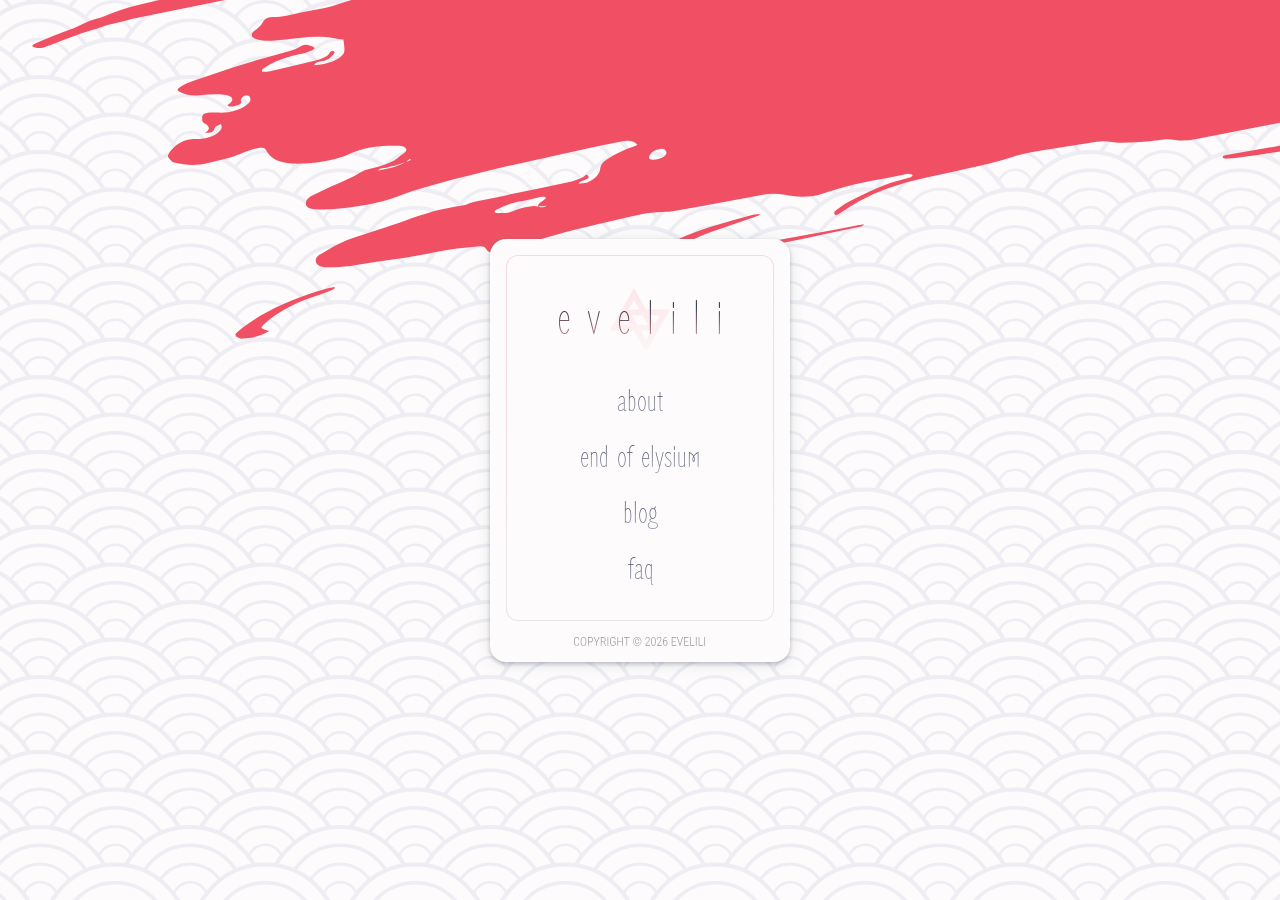
==== commit 4d9daa74: "lots of pogresssssss - added noscript stuff - tried to fix grid transition for width (did it work? n" ====
--- a/index.html
+++ b/index.html
@@ -21,6 +21,12 @@
         <script src="/components/card.js" type="text/javascript" defer blocking="render"></script>
     </head>
     <body>
+        <noscript>
+            <div class="js-disabled">
+                <p>This page requires JavaScript.</p>
+                <img src="/assets/logo_icon.svg">
+            </div>
+        </noscript>
         <main>
             <div class="splash">
                 <svg width="2771" height="373" viewBox="0 0 2771 373" fill="none" xmlns="http://www.w3.org/2000/svg">
@@ -50,10 +56,10 @@
                 
                 <card-component class="small">
                     <span slot="title">evelili</span>
-                    <a slot="body" href="/about.html">about</a>
-                    <a slot="body" href="/end-of-elysium.html">end of elysium</a>
-                    <a slot="body" href="/blog.html">blog</a>
-                    <a slot="body" href="/faq.html">faq</a>
+                    <a slot="body" href="/about.html"><span>about</span></a>
+                    <a slot="body" href="/end-of-elysium.html"><span>end of elysium</span></a>
+                    <a slot="body" href="/blog.html"><span>blog</span></a>
+                    <a slot="body" href="/faq.html"><span>faq</span></a>
                 </card-component>
 
             </div>
--- a/style.css
+++ b/style.css
@@ -25,6 +25,10 @@
     max-height: 100vh;
     overflow-y: hidden;
     color: var(--col-dark);
+
+    @media (scripting: none), (scripting: initial-only) {
+        overflow: hidden;
+    }
 }
 
 .splash {
@@ -40,11 +44,11 @@
     color: transparent;
     background-clip: text;
 
-    font-weight: 400;
+    font-weight: 380;
 }
 
 .emphasis {
-    font-weight: 400;
+    font-weight: 380;
 }
 
 h1 {
@@ -66,14 +70,27 @@
     width: 100%;
     font-family: 'Zen Loop', sans-serif;
     font-size: 32px;
-    background-image: linear-gradient(var(--col-dark), var(--col-mid));
-    color: transparent;
-    background-clip: text;
+    /* background-image: linear-gradient(var(--col-dark), var(--col-mid));
+    color: transparent;
+    background-clip: text; */
+
+    color: transparent;
+    
+    > span {
+        background-image: linear-gradient(var(--col-dark), var(--col-mid));
+        color: transparent;
+        background-clip: text;
+    }
 }
 
 p {
     margin: 0;
     padding: 0;
+    line-height: 135%;
+}
+
+a > span {
+    pointer-events: none;
 }
 
 a {
@@ -82,43 +99,71 @@
     font-size: 24px;
     font-weight: 400;
 
-    background-image: linear-gradient(var(--col-dark), var(--col-mid));
-    color: transparent;
-    background-clip: text;
+    /* background-image: linear-gradient(var(--col-dark), var(--col-mid));
+    color: transparent;
+    background-clip: text; */
+
+    color: transparent;
+
+    > span {
+        background-image: linear-gradient(var(--col-dark), var(--col-mid));
+        color: transparent;
+        background-clip: text;
+    }
 
     @media(hover: hover) and (pointer: fine) {
         &:hover {
-            background-image: linear-gradient(var(--col-dark) 25%, var(--col-accent-50));
+            /* background-image: linear-gradient(var(--col-dark) 25%, var(--col-accent-50)); */
+            /* background-image: linear-gradient(var(--col-light), var(--col-light)); */
+
+            > span {
+                background-image: linear-gradient(var(--col-dark) 25%, var(--col-accent-50));
+                color: transparent;
+                background-clip: text;
+            }
         }
     }
 
     &:active {
-        background-image:
+        /* background-image:
             linear-gradient(var(--col-dark) 25%, var(--col-accent-50)),
-            linear-gradient(#2b2d4200, var(--col-mid));
+            linear-gradient(#2b2d4200, var(--col-mid)); */
+
+        /* background-image: linear-gradient(var(--col-light), var(--col-light)); */
+
+        > span {
+            background-image: linear-gradient(var(--col-dark) 25%, var(--col-accent-50)), linear-gradient(#2b2d4200, var(--col-mid));
+            color: transparent;
+            background-clip: text;
+        }
         text-decoration: underline;
         text-decoration-thickness: 1px;
         text-underline-offset: 4px;
     }
 }
 
-img {
-    background-color: var(--col-midlight);
-    box-sizing: border-box;
-    max-width: 100%;
-
-    border: 2px solid transparent;
+main img {
+    /* background-color: var(--col-midlight); */
+    box-sizing: border-box;
+    max-width: 98%;
+
+    /* border: 2px solid transparent;
     background:
         linear-gradient(var(--col-light), var(--col-light)) padding-box,
-        linear-gradient(#f14f6333, #8d99ae33) border-box;
+        linear-gradient(#f14f6333, #8d99ae33) border-box; */
     border-radius: 8px;
-    max-height: 100px;
+    max-height: 320px;
     object-fit: contain;
+
+    /* filter: drop-shadow(0px 1px 2px var(--col-mid)) drop-shadow(0px 0px 4px var(--col-midlight)); */
+    filter: drop-shadow(0px 1px 1px var(--col-dark)) drop-shadow(0px 0px 2px var(--col-mid));
 }
 
 ul {
     margin: 0;
-    padding-left: 32px;
+    /* padding-left: 32px; */
+    padding-inline-start: 20px;
+    box-sizing: border-box;
     width: 100%;
 
     display: flex;
@@ -127,7 +172,19 @@
 
     li {
         font-weight: 200;
-    }
+        line-height: 135%;
+
+        &::marker {
+            color: var(--col-dark);
+        }
+    }
+}
+
+.divider {
+    height: 1px;
+    margin: 12px 0px;
+    background-color: #EDEDF3;
+    width: 100%;
 }
 
 main {
@@ -151,6 +208,8 @@
     justify-items: center;
     min-width: min(100%, var(--size-small));
     width: 100%;
+    display: grid;
+    transition: width var(--trans-dur) ease-out;
 
     &.small::part(card) {
         max-width: var(--size-small);
@@ -357,3 +416,27 @@
         font-weight: 200;
     }
 }
+
+.js-disabled {
+    position: absolute;
+    width: 100%;
+    height: 100vh;
+    background-color: var(--col-light);
+    color: var(--col-dark);
+    font-family: 'Roboto Condensed', sans-serif;
+    font-weight: 400;
+    font-size: 32px;
+    display: flex;
+    flex-direction: column;
+    gap: 40px;
+    align-items: center;
+    justify-content: center;
+
+    background-image: linear-gradient(#FDFBFBcc, #FDFBFBcc), url(/assets/bg_pattern.svg);
+    background-repeat: no-repeat, repeat;
+    background-position: center top;
+
+    img {
+        width: 160px;
+    }
+}
--- a/style.css
+++ b/style.css
@@ -25,6 +25,10 @@
     max-height: 100vh;
     overflow-y: hidden;
     color: var(--col-dark);
+
+    @media (scripting: none), (scripting: initial-only) {
+        overflow: hidden;
+    }
 }
 
 .splash {
@@ -40,11 +44,11 @@
     color: transparent;
     background-clip: text;
 
-    font-weight: 400;
+    font-weight: 380;
 }
 
 .emphasis {
-    font-weight: 400;
+    font-weight: 380;
 }
 
 h1 {
@@ -66,14 +70,27 @@
     width: 100%;
     font-family: 'Zen Loop', sans-serif;
     font-size: 32px;
-    background-image: linear-gradient(var(--col-dark), var(--col-mid));
-    color: transparent;
-    background-clip: text;
+    /* background-image: linear-gradient(var(--col-dark), var(--col-mid));
+    color: transparent;
+    background-clip: text; */
+
+    color: transparent;
+    
+    > span {
+        background-image: linear-gradient(var(--col-dark), var(--col-mid));
+        color: transparent;
+        background-clip: text;
+    }
 }
 
 p {
     margin: 0;
     padding: 0;
+    line-height: 135%;
+}
+
+a > span {
+    pointer-events: none;
 }
 
 a {
@@ -82,43 +99,71 @@
     font-size: 24px;
     font-weight: 400;
 
-    background-image: linear-gradient(var(--col-dark), var(--col-mid));
-    color: transparent;
-    background-clip: text;
+    /* background-image: linear-gradient(var(--col-dark), var(--col-mid));
+    color: transparent;
+    background-clip: text; */
+
+    color: transparent;
+
+    > span {
+        background-image: linear-gradient(var(--col-dark), var(--col-mid));
+        color: transparent;
+        background-clip: text;
+    }
 
     @media(hover: hover) and (pointer: fine) {
         &:hover {
-            background-image: linear-gradient(var(--col-dark) 25%, var(--col-accent-50));
+            /* background-image: linear-gradient(var(--col-dark) 25%, var(--col-accent-50)); */
+            /* background-image: linear-gradient(var(--col-light), var(--col-light)); */
+
+            > span {
+                background-image: linear-gradient(var(--col-dark) 25%, var(--col-accent-50));
+                color: transparent;
+                background-clip: text;
+            }
         }
     }
 
     &:active {
-        background-image:
+        /* background-image:
             linear-gradient(var(--col-dark) 25%, var(--col-accent-50)),
-            linear-gradient(#2b2d4200, var(--col-mid));
+            linear-gradient(#2b2d4200, var(--col-mid)); */
+
+        /* background-image: linear-gradient(var(--col-light), var(--col-light)); */
+
+        > span {
+            background-image: linear-gradient(var(--col-dark) 25%, var(--col-accent-50)), linear-gradient(#2b2d4200, var(--col-mid));
+            color: transparent;
+            background-clip: text;
+        }
         text-decoration: underline;
         text-decoration-thickness: 1px;
         text-underline-offset: 4px;
     }
 }
 
-img {
-    background-color: var(--col-midlight);
-    box-sizing: border-box;
-    max-width: 100%;
-
-    border: 2px solid transparent;
+main img {
+    /* background-color: var(--col-midlight); */
+    box-sizing: border-box;
+    max-width: 98%;
+
+    /* border: 2px solid transparent;
     background:
         linear-gradient(var(--col-light), var(--col-light)) padding-box,
-        linear-gradient(#f14f6333, #8d99ae33) border-box;
+        linear-gradient(#f14f6333, #8d99ae33) border-box; */
     border-radius: 8px;
-    max-height: 100px;
+    max-height: 320px;
     object-fit: contain;
+
+    /* filter: drop-shadow(0px 1px 2px var(--col-mid)) drop-shadow(0px 0px 4px var(--col-midlight)); */
+    filter: drop-shadow(0px 1px 1px var(--col-dark)) drop-shadow(0px 0px 2px var(--col-mid));
 }
 
 ul {
     margin: 0;
-    padding-left: 32px;
+    /* padding-left: 32px; */
+    padding-inline-start: 20px;
+    box-sizing: border-box;
     width: 100%;
 
     display: flex;
@@ -127,7 +172,19 @@
 
     li {
         font-weight: 200;
-    }
+        line-height: 135%;
+
+        &::marker {
+            color: var(--col-dark);
+        }
+    }
+}
+
+.divider {
+    height: 1px;
+    margin: 12px 0px;
+    background-color: #EDEDF3;
+    width: 100%;
 }
 
 main {
@@ -151,6 +208,8 @@
     justify-items: center;
     min-width: min(100%, var(--size-small));
     width: 100%;
+    display: grid;
+    transition: width var(--trans-dur) ease-out;
 
     &.small::part(card) {
         max-width: var(--size-small);
@@ -357,3 +416,27 @@
         font-weight: 200;
     }
 }
+
+.js-disabled {
+    position: absolute;
+    width: 100%;
+    height: 100vh;
+    background-color: var(--col-light);
+    color: var(--col-dark);
+    font-family: 'Roboto Condensed', sans-serif;
+    font-weight: 400;
+    font-size: 32px;
+    display: flex;
+    flex-direction: column;
+    gap: 40px;
+    align-items: center;
+    justify-content: center;
+
+    background-image: linear-gradient(#FDFBFBcc, #FDFBFBcc), url(/assets/bg_pattern.svg);
+    background-repeat: no-repeat, repeat;
+    background-position: center top;
+
+    img {
+        width: 160px;
+    }
+}
